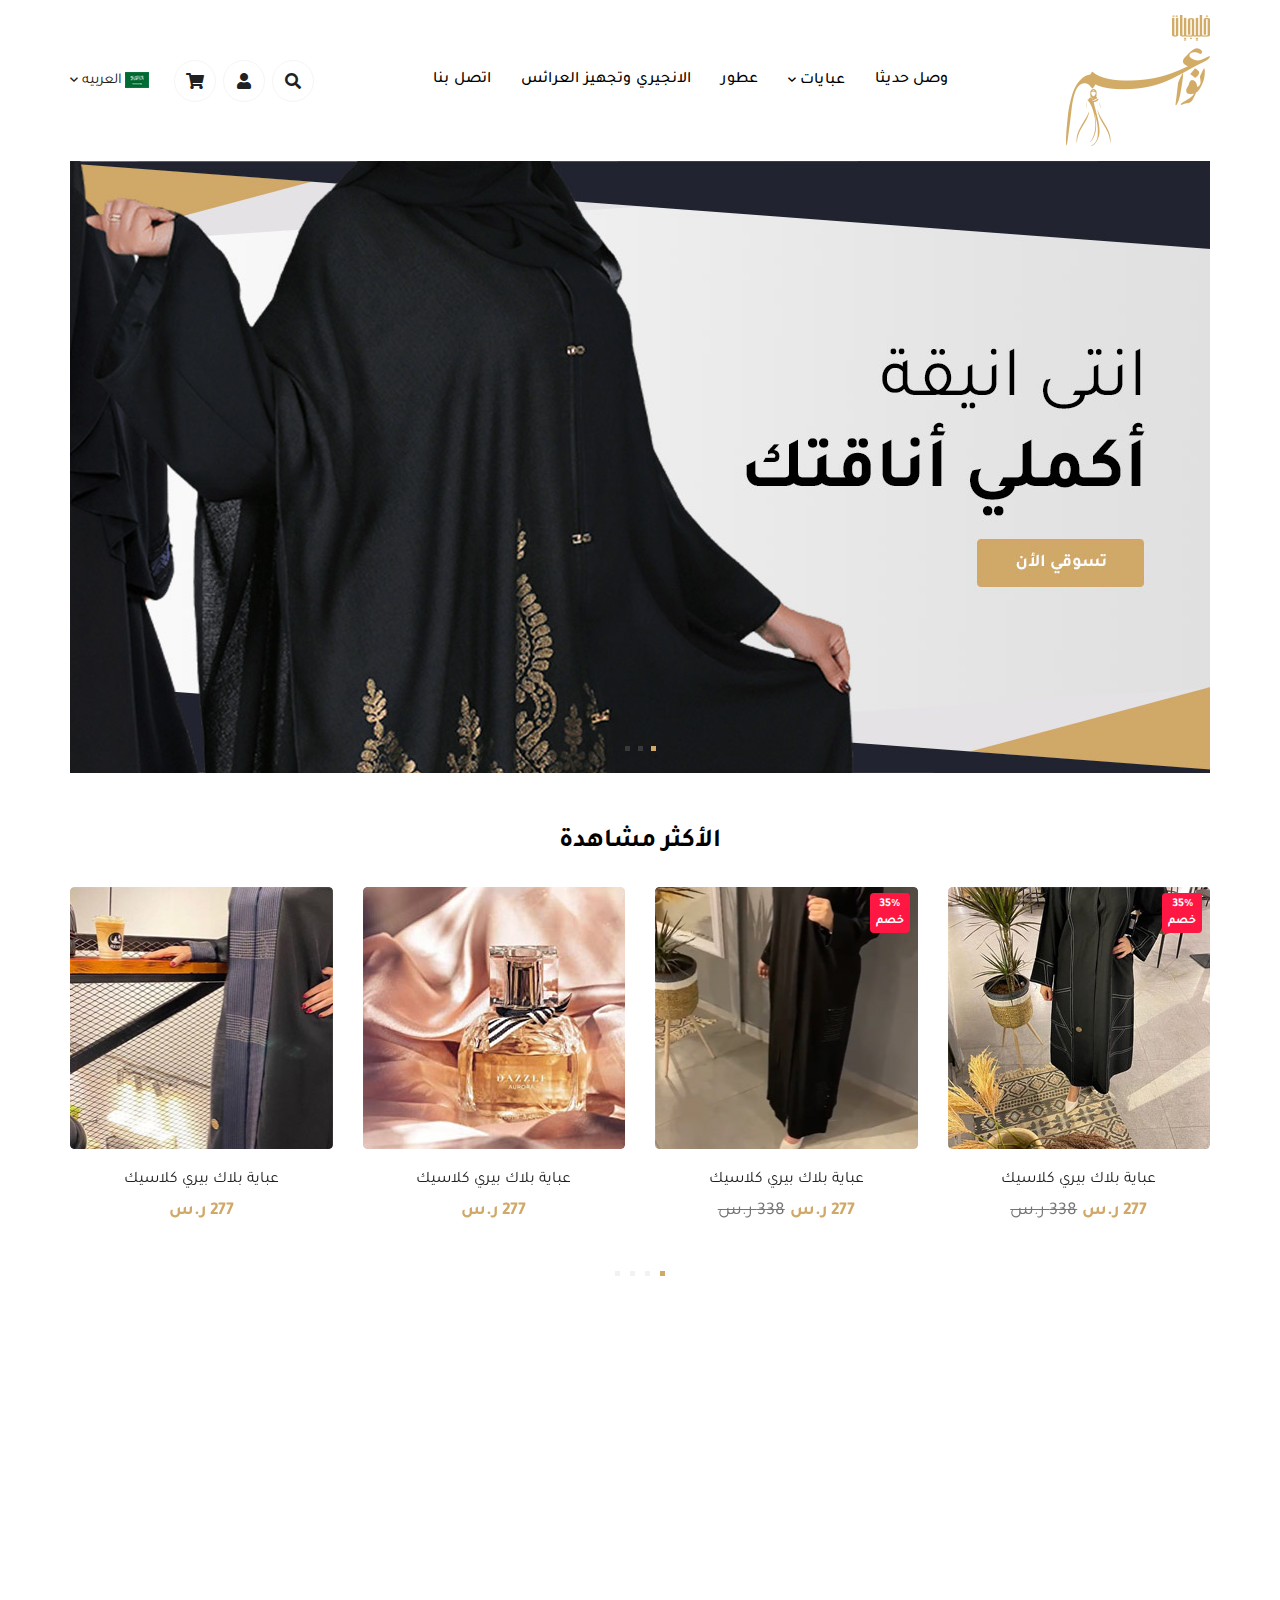
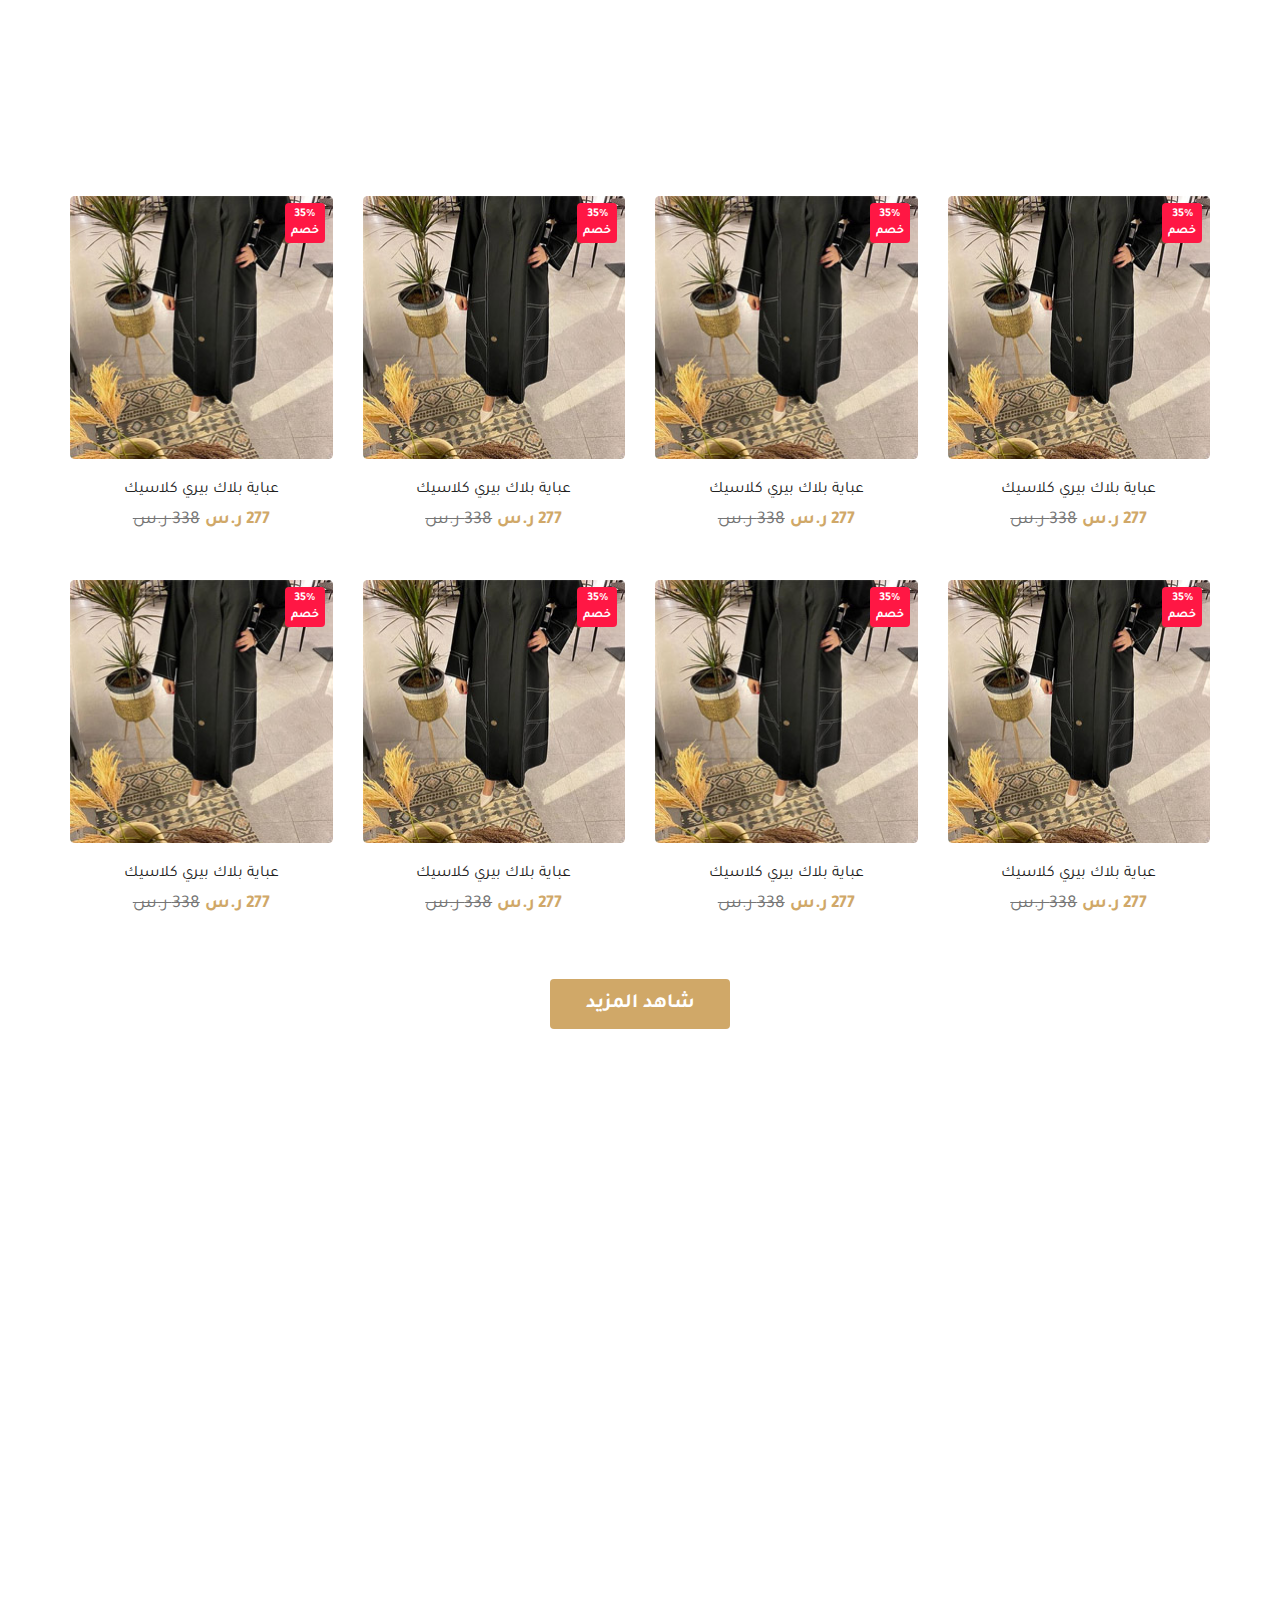
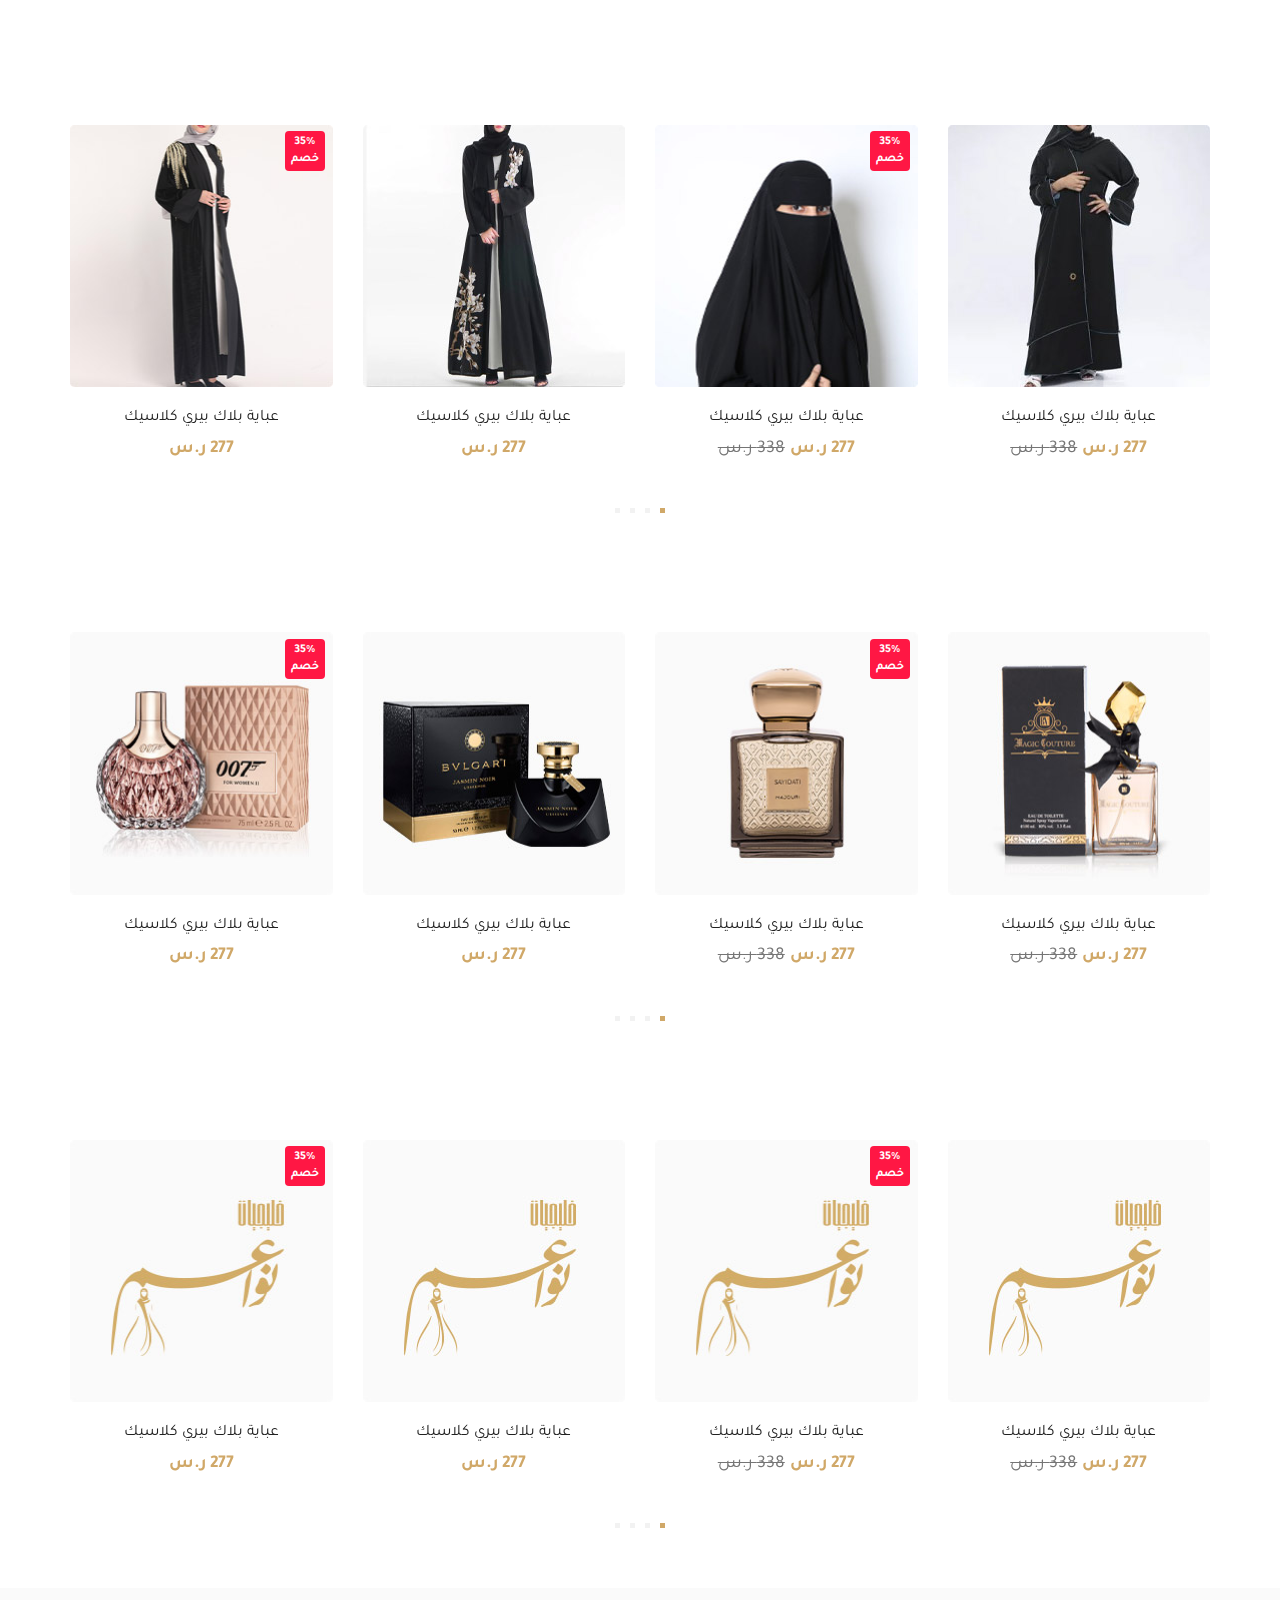
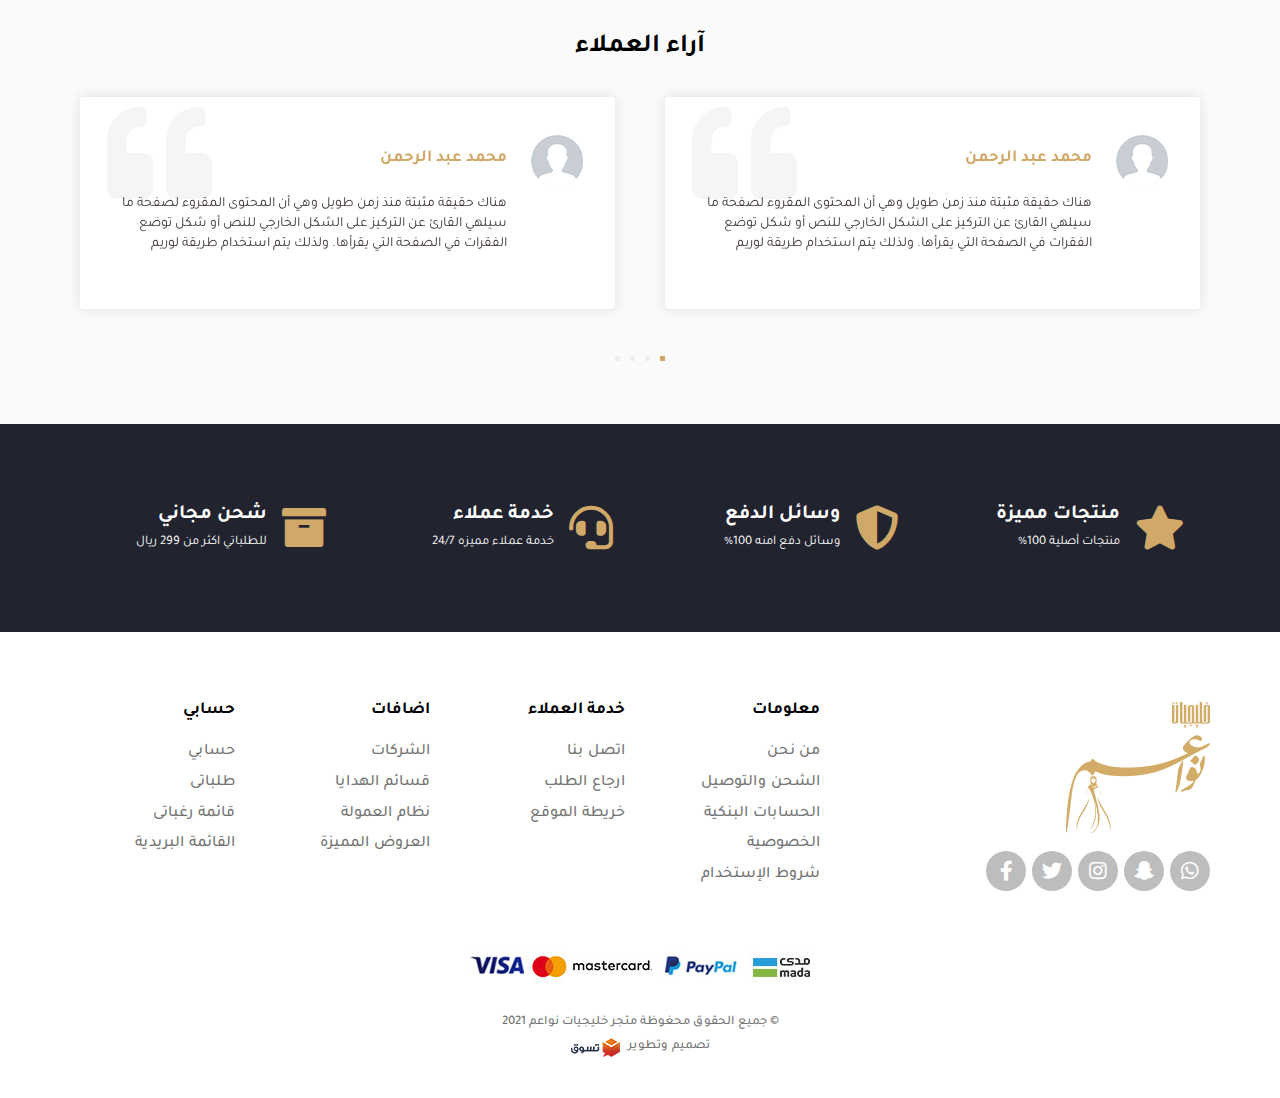
==== index-ar.html @ d7686d8f "first commit" ====
<!doctype html>
<html lang="ar" dir="rtl">

<head>
    <meta charset="utf-8">
    <meta http-equiv="X-UA-Compatible" content="IE=edge">
    <meta name="viewport" content="width=device-width, initial-scale=1">
    <title>nwa3em</title>
    <link rel="icon" href="images/fav.png" type="image/png">
    <link rel="stylesheet" href="css/all.min.css" />
    <link rel="stylesheet" href="css/bootstrap.min.css" />
    <link rel="stylesheet" href="css/bootstrap-rtl.min.css">
    <link rel="stylesheet" href="css/fonts.css">
    <link rel="stylesheet" href="css/animate.css">
    <link rel="stylesheet" href="css/Linearicons.css">
    <link rel="stylesheet" href="css/swiper.min.css">
    <link rel="stylesheet" href="css/style.css">

</head>

<body>
    <!-- header section -->
    <header>
        <div class="top-header">
            <div class="container">
                <div class="nav-header">
                    <figure class="img-logo">
                        <a href="#"><img src="images/logo.png" class="img-responsive"></a>
                    </figure>
                    <div class="navgition">
                        <div class="nav-head">
                            <figure class="img-logo">
                                <a href="#"><img src="images/logo.png" class="img-responsive"></a>
                            </figure>
                            <a class="fixall close-btn">
                                <i class="fas fa-times"></i>
                            </a>
                        </div>
                        <ul class="big-menu list-unstyled">
                            <li class="cat-li">
                                <a class="cat-anchor fixall" href="#">
                                    وصل حديثا 
                                </a>
                            </li>
                            <li class="cat-li mega-menu-custom">
                                <div class="btn-div">
                                    <span class="menu-name cat-anchor add-chevron">
                                        عبايات
                                    </span>
                                </div>
                                <!-- slidedown-menu -->
                                <div class="cats-dispaly">
                                    <ul class="cats-div list-unstyled">
                                        <li class="cat-li has-level-2">
                                            <a href="#" class="cat-anchor fixall">
                                                <figure class="mega-image">
                                                    <img src="images/mega-menu/01.jpg" class="img-responsive">
                                                </figure>
                                                <span class="cat-span">عبايات ناعمة</span>
                                            </a>
                                        </li>
                                        <li class="cat-li has-level-2">
                                            <a href="#" class="cat-anchor fixall">
                                                <figure class="mega-image">
                                                    <img src="images/mega-menu/02.jpg" class="img-responsive">
                                                </figure>
                                                <span class="cat-span">عبايات ملونة</span>
                                            </a>
                                        </li>
                                        <li class="cat-li has-level-2">
                                            <a href="#" class="cat-anchor fixall">
                                                <figure class="mega-image">
                                                    <img src="images/mega-menu/03.jpg" class="img-responsive">
                                                </figure>
                                                <span class="cat-span">عبايات سادة</span>
                                            </a>
                                        </li>
                                        <li class="cat-li has-level-2">
                                            <a href="#" class="cat-anchor fixall">
                                                <figure class="mega-image">
                                                    <img src="images/mega-menu/04.jpg" class="img-responsive">
                                                </figure>
                                                <span class="cat-span">عبايات السفر</span>
                                            </a>
                                        </li>
                                        <li class="cat-li has-level-2">
                                            <a href="#" class="cat-anchor fixall">
                                                <figure class="mega-image">
                                                    <img src="images/mega-menu/05.jpg" class="img-responsive">
                                                </figure>
                                                <span class="cat-span">عبايات الراس</span>
                                            </a>
                                        </li>
                                        <li class="cat-li has-level-2">
                                            <a href="#" class="cat-anchor fixall">
                                                <figure class="mega-image">
                                                    <img src="images/mega-menu/06.jpg" class="img-responsive">
                                                </figure>
                                                <span class="cat-span">عبايات أطفال</span>
                                            </a>
                                        </li>
                                        <li class="cat-li has-level-2">
                                            <a href="#" class="cat-anchor fixall">
                                                <figure class="mega-image">
                                                    <img src="images/mega-menu/07.jpg" class="img-responsive">
                                                </figure>
                                                <span class="cat-span">عبايات السهرات</span>
                                            </a>
                                        </li>
                                        <li class="cat-li has-level-2">
                                            <a href="#" class="cat-anchor fixall">
                                                <figure class="mega-image">
                                                    <img src="images/mega-menu/08.jpg" class="img-responsive">
                                                </figure>
                                                <span class="cat-span">الطرح والنقابات</span>
                                            </a>
                                        </li>
                                    </ul>
                                </div>
                                <!-- slidedown-menu -->   
                            </li>
                            <li class="cat-li">
                                <a class="cat-anchor fixall" href="#">
                                    عطور
                                </a>
                            </li>
                            <li class="cat-li">
                                <a class="cat-anchor fixall" href="#">
                                    الانجيري وتجهيز العرائس
                                </a>
                            </li>
                            <li class="cat-li hide-margin">
                                <a class="cat-anchor fixall" href="#">
                                    اتصل بنا
                                </a>
                            </li>
                            <li class="cat-li hide-big">
                                <div class="dropdown cat-anchor">
                                    <div class="add-to">
                                        <span class="fas fa-user"></span>
                                        <span class="hide-txt chevron-down">حسابى</span>
                                        <div class="dropdown-content">
                                            <a class="cat-drop" href="#">تسجيل دخول</a>
                                            <a class="cat-drop" href="#">حساب جديد</a>
                                        </div>
                                    </div>    
                                </div>
                            </li>
                            <li class="cat-li hide-big">
                                <div class="lang-section">
                                    <img src="images/lang.png" alt="lang-img">
                                    <div class="dropdown">
                                        <span class="lang-word chevron-down">العربيه</span>
                                        <div class="dropdown-content">
                                            <a class="cat-drop" href="index-ar.html">العربيه</a>
                                            <a class="cat-drop" href="index.html">English</a>
                                        </div>
                                    </div>
                                </div>
                            </li>  
                        </ul>
                    </div>
                    <div class="header-icons">
                        <button class="search-button add-to" data-toggle="modal" data-target="#exampleModal">
                            <i class="fas fa-search"></i>
                        </button>
                        <div class="dropdown cat-anchor">
                            <div class="add-to">
                                <span class="fas fa-user"></span>
                                <span class="hide-txt chevron-down">حسابى</span>
                                <div class="dropdown-content">
                                    <a class="cat-drop" href="#">تسجيل دخول</a>
                                    <a class="cat-drop" href="#">حساب جديد</a>
                                </div>
                            </div>    
                        </div>  
                        <a role="button" type="button" title="" class="add-to">
                            <i class="fas fa-shopping-cart"></i>
                        </a>
                        <div class="show-icons">
                            <a class="menu-bars fixall" id="menu-id" href="#!">
                                <i class="fas fa-bars"></i>
                            </a>
                        </div>
                        <div class="lang-section">
                            <img src="images/lang.png" alt="lang-img">
                            <div class="dropdown">
                                <span class="lang-word chevron-down">العربيه</span>
                                <div class="dropdown-content">
                                    <a class="cat-drop" href="index-ar.html">العربيه</a>
                                    <a class="cat-drop" href="index.html">English</a>
                                </div>
                            </div>
                        </div>
                    </div>
                </div>
            </div>
        </div>
    </header>
    <!-- header section     -->
    <!-- main slider -->
    <div class="main-slider">
        <div class="container">
            <div class="swiper-container">
                <div class="swiper-wrapper">
                    <div class="swiper-slide">
                        <div class="main">
                            <a href="#!" class="pro-img">
                                <img src="images/main-slider/01.jpg" class="img-responsive">
                            </a>
                        </div>
                    </div>
                    <div class="swiper-slide">
                        <div class="main">
                            <a href="#!" class="pro-img">
                                <img src="images/main-slider/01.jpg" class="img-responsive">
                            </a>
                        </div>
                    </div>
                    <div class="swiper-slide">
                        <div class="main">
                            <a href="#!" class="pro-img">
                                <img src="images/main-slider/01.jpg" class="img-responsive">
                            </a>
                        </div>
                    </div>
                </div>
                <div class="swiper-pagination"></div>
            </div>
            <div class="swiper-btn-prev swiper-btn"><i class="fas fa-chevron-right"></i></div>
            <div class="swiper-btn-next swiper-btn"><i class="fas fa-chevron-left"></i></div>
        </div>
    </div>
    <!-- main slider -->
    <!-- product slider -->
    <div class="product-section prdouct-one">
        <div class="container">
            <div class="product-title wow fadeInDown" wow-data-delay="5s">
                <h3 class="product-head">الأكثر مشاهدة</h3>
            </div>
            <div class="product-slider">
                <div class="swiper-container">
                    <div class="swiper-wrapper">
                        <div class="swiper-slide">
                            <div class="product">
                                <a href="#!" class="product-img">
                                    <img src="images/most view/01.jpg" class="img-responsive">
                                    <span class="product-hint">
                                        35% خصم
                                    </span>
                                </a>
                                <div class="product-content">
                                    <a class="product-name" href="#!">
                                        عباية بلاك بيري كلاسيك
                                    </a>
                                    <div class="product-price-box">
                                        <div class="price-box">
                                            <span class="first-price">277 ر.س</span>
                                            <span class="last-price">338 ر.س</span>
                                        </div>
                                    </div>
                                </div> 
                            </div>   
                        </div>
                        <div class="swiper-slide">
                            <div class="product">
                                <a href="#!" class="product-img">
                                    <img src="images/most view/02.jpg" class="img-responsive">
                                    <span class="product-hint">
                                        35% خصم
                                    </span>
                                </a>
                                <div class="product-content">
                                    <a class="product-name" href="#!">
                                        عباية بلاك بيري كلاسيك
                                    </a>
                                    <div class="product-price-box">
                                        <div class="price-box">
                                            <span class="first-price">277 ر.س</span>
                                            <span class="last-price">338 ر.س</span>
                                        </div>
                                    </div>
                                </div> 
    
                            </div>   
                        </div>
                        <div class="swiper-slide">
                            <div class="product">
                                <a href="#!" class="product-img">
                                    <img src="images/most view/03.jpg" class="img-responsive">
                                </a>
                                <div class="product-content">
                                    <a class="product-name" href="#!">
                                        عباية بلاك بيري كلاسيك
                                    </a>
                                    <div class="product-price-box">
                                        <div class="price-box">
                                            <span class="first-price">277 ر.س</span>
                                        </div>
                                    </div>
                                </div> 
    
                            </div>   
                        </div>
                        <div class="swiper-slide">
                            <div class="product">
                                <a href="#!" class="product-img">
                                    <img src="images/most view/04.jpg" class="img-responsive">
                                </a>
                                <div class="product-content">
                                    <a class="product-name" href="#!">
                                        عباية بلاك بيري كلاسيك
                                    </a>
                                    <div class="product-price-box">
                                        <div class="price-box">
                                            <span class="first-price">277 ر.س</span>
                                        </div>
                                    </div>
                                </div> 
    
                            </div>   
                        </div>
                    </div>
                </div>
                <div class="swiper-pagination"></div>
                  
                <div class="swiper-btn-prev swiper-btn"><i class="fas fa-chevron-right"></i></div>
                <div class="swiper-btn-next swiper-btn"><i class="fas fa-chevron-left"></i></div>
            </div>
        </div>
    </div> 
    <!-- product slider -->    
    <!-- big-image section -->
    <section class="big-image-section">
        <div class="container">
            <div class="big-image-cont wow fadeInDown" wow-data-delay="5s">
                <a href="#"><img src="images/banner/01.jpg" alt="banner-image" class="img-responsive"></a> 
            </div>
        </div>
    </section>
    <!-- big-image section --> 
    <!-- product-grid-section    -->
    <div class="product-grid">
        <div class="container">
            <div class="product-title wow fadeInDown" wow-data-delay="5s">
                <h3 class="product-head">وصل حديثا</h3>
            </div>
            <div class="product-cont">
                <div class="product">
                    <a href="#!" class="product-img">
                        <img src="images/most view/01.jpg" class="img-responsive">
                        <span class="product-hint">
                            35% خصم
                        </span>
                    </a>
                    <div class="product-content">
                        <a class="product-name" href="#!">
                            عباية بلاك بيري كلاسيك
                        </a>
                        <div class="product-price-box">
                            <div class="price-box">
                                <span class="first-price">277 ر.س</span>
                                <span class="last-price">338 ر.س</span>
                            </div>
                        </div>
                    </div> 
                </div>
                <div class="product">
                    <a href="#!" class="product-img">
                        <img src="images/most view/01.jpg" class="img-responsive">
                        <span class="product-hint">
                            35% خصم
                        </span>
                    </a>
                    <div class="product-content">
                        <a class="product-name" href="#!">
                            عباية بلاك بيري كلاسيك
                        </a>
                        <div class="product-price-box">
                            <div class="price-box">
                                <span class="first-price">277 ر.س</span>
                                <span class="last-price">338 ر.س</span>
                            </div>
                        </div>
                    </div> 
                </div>
                <div class="product">
                    <a href="#!" class="product-img">
                        <img src="images/most view/01.jpg" class="img-responsive">
                        <span class="product-hint">
                            35% خصم
                        </span>
                    </a>
                    <div class="product-content">
                        <a class="product-name" href="#!">
                            عباية بلاك بيري كلاسيك
                        </a>
                        <div class="product-price-box">
                            <div class="price-box">
                                <span class="first-price">277 ر.س</span>
                                <span class="last-price">338 ر.س</span>
                            </div>
                        </div>
                    </div> 
                </div>
                <div class="product">
                    <a href="#!" class="product-img">
                        <img src="images/most view/01.jpg" class="img-responsive">
                        <span class="product-hint">
                            35% خصم
                        </span>
                    </a>
                    <div class="product-content">
                        <a class="product-name" href="#!">
                            عباية بلاك بيري كلاسيك
                        </a>
                        <div class="product-price-box">
                            <div class="price-box">
                                <span class="first-price">277 ر.س</span>
                                <span class="last-price">338 ر.س</span>
                            </div>
                        </div>
                    </div> 
                </div>
                <div class="product">
                    <a href="#!" class="product-img">
                        <img src="images/most view/01.jpg" class="img-responsive">
                        <span class="product-hint">
                            35% خصم
                        </span>
                    </a>
                    <div class="product-content">
                        <a class="product-name" href="#!">
                            عباية بلاك بيري كلاسيك
                        </a>
                        <div class="product-price-box">
                            <div class="price-box">
                                <span class="first-price">277 ر.س</span>
                                <span class="last-price">338 ر.س</span>
                            </div>
                        </div>
                    </div> 
                </div>
                <div class="product">
                    <a href="#!" class="product-img">
                        <img src="images/most view/01.jpg" class="img-responsive">
                        <span class="product-hint">
                            35% خصم
                        </span>
                    </a>
                    <div class="product-content">
                        <a class="product-name" href="#!">
                            عباية بلاك بيري كلاسيك
                        </a>
                        <div class="product-price-box">
                            <div class="price-box">
                                <span class="first-price">277 ر.س</span>
                                <span class="last-price">338 ر.س</span>
                            </div>
                        </div>
                    </div> 
                </div>
                <div class="product">
                    <a href="#!" class="product-img">
                        <img src="images/most view/01.jpg" class="img-responsive">
                        <span class="product-hint">
                            35% خصم
                        </span>
                    </a>
                    <div class="product-content">
                        <a class="product-name" href="#!">
                            عباية بلاك بيري كلاسيك
                        </a>
                        <div class="product-price-box">
                            <div class="price-box">
                                <span class="first-price">277 ر.س</span>
                                <span class="last-price">338 ر.س</span>
                            </div>
                        </div>
                    </div> 
                </div>
                <div class="product">
                    <a href="#!" class="product-img">
                        <img src="images/most view/01.jpg" class="img-responsive">
                        <span class="product-hint">
                            35% خصم
                        </span>
                    </a>
                    <div class="product-content">
                        <a class="product-name" href="#!">
                            عباية بلاك بيري كلاسيك
                        </a>
                        <div class="product-price-box">
                            <div class="price-box">
                                <span class="first-price">277 ر.س</span>
                                <span class="last-price">338 ر.س</span>
                            </div>
                        </div>
                    </div> 
                </div>
            </div>
            <a href="#" class="product-btn">
                شاهد المزيد
            </a>
        </div>
    </div>
    <!-- product-grid-section    -->
    <!-- banner section -->
    <div class="banner-section">
        <div class="container">
            <div class="banner-image-cont wow bounceInUp" wow-data-delay="5s">
                <a href="#"><img src="images/banner/02.jpg" alt="banner-image" class="img-responsive"></a> 
            </div>
        </div>
    </div>
    <!-- banner section -->
    <!-- product slider -->
    <div class="product-section prdouct-two">
        <div class="container">
            <div class="product-title wow fadeInDown" wow-data-delay="5s">
                <h3 class="product-head">العبايات</h3>
            </div>
            <div class="product-slider">
                <div class="swiper-container">
                    <div class="swiper-wrapper">
                        <div class="swiper-slide">
                            <div class="product">
                                <a href="#!" class="product-img">
                                    <img src="images/abayas/01.jpg" class="img-responsive">
                                </a>
                                <div class="product-content">
                                    <a class="product-name" href="#!">
                                        عباية بلاك بيري كلاسيك
                                    </a>
                                    <div class="product-price-box">
                                        <div class="price-box">
                                            <span class="first-price">277 ر.س</span>
                                            <span class="last-price">338 ر.س</span>
                                        </div>
                                    </div>
                                </div> 
                            </div>   
                        </div>
                        <div class="swiper-slide">
                            <div class="product">
                                <a href="#!" class="product-img">
                                    <img src="images/abayas/02.jpg" class="img-responsive">
                                    <span class="product-hint">
                                        35% خصم
                                    </span>
                                </a>
                                <div class="product-content">
                                    <a class="product-name" href="#!">
                                        عباية بلاك بيري كلاسيك
                                    </a>
                                    <div class="product-price-box">
                                        <div class="price-box">
                                            <span class="first-price">277 ر.س</span>
                                            <span class="last-price">338 ر.س</span>
                                        </div>
                                    </div>
                                </div> 
    
                            </div>   
                        </div>
                        <div class="swiper-slide">
                            <div class="product">
                                <a href="#!" class="product-img">
                                    <img src="images/abayas/03.jpg" class="img-responsive">
                                </a>
                                <div class="product-content">
                                    <a class="product-name" href="#!">
                                        عباية بلاك بيري كلاسيك
                                    </a>
                                    <div class="product-price-box">
                                        <div class="price-box">
                                            <span class="first-price">277 ر.س</span>
                                        </div>
                                    </div>
                                </div> 
    
                            </div>   
                        </div>
                        <div class="swiper-slide">
                            <div class="product">
                                <a href="#!" class="product-img">
                                    <img src="images/abayas/04.jpg" class="img-responsive">
                                    <span class="product-hint">
                                        35% خصم
                                    </span>
                                </a>
                                <div class="product-content">
                                    <a class="product-name" href="#!">
                                        عباية بلاك بيري كلاسيك
                                    </a>
                                    <div class="product-price-box">
                                        <div class="price-box">
                                            <span class="first-price">277 ر.س</span>
                                        </div>
                                    </div>
                                </div> 
    
                            </div>   
                        </div>
                    </div>
                </div>
                <div class="swiper-pagination"></div>
                  
                <div class="swiper-btn-prev swiper-btn"><i class="fas fa-chevron-right"></i></div>
                <div class="swiper-btn-next swiper-btn"><i class="fas fa-chevron-left"></i></div>
            </div>
        </div>
    </div> 
    <!-- product slider -->
    <!-- product slider -->
    <div class="product-section prdouct-three">
        <div class="container">
            <div class="product-title wow fadeInDown" wow-data-delay="5s">
                <h3 class="product-head">العطور</h3>
            </div>
            <div class="product-slider">
                <div class="swiper-container">
                    <div class="swiper-wrapper">
                        <div class="swiper-slide">
                            <div class="product">
                                <a href="#!" class="product-img">
                                    <img src="images/perfume/01.jpg" class="img-responsive">
                                </a>
                                <div class="product-content">
                                    <a class="product-name" href="#!">
                                        عباية بلاك بيري كلاسيك
                                    </a>
                                    <div class="product-price-box">
                                        <div class="price-box">
                                            <span class="first-price">277 ر.س</span>
                                            <span class="last-price">338 ر.س</span>
                                        </div>
                                    </div>
                                </div> 
                            </div>   
                        </div>
                        <div class="swiper-slide">
                            <div class="product">
                                <a href="#!" class="product-img">
                                    <img src="images/perfume/02.jpg" class="img-responsive">
                                    <span class="product-hint">
                                        35% خصم
                                    </span>
                                </a>
                                <div class="product-content">
                                    <a class="product-name" href="#!">
                                        عباية بلاك بيري كلاسيك
                                    </a>
                                    <div class="product-price-box">
                                        <div class="price-box">
                                            <span class="first-price">277 ر.س</span>
                                            <span class="last-price">338 ر.س</span>
                                        </div>
                                    </div>
                                </div> 
    
                            </div>   
                        </div>
                        <div class="swiper-slide">
                            <div class="product">
                                <a href="#!" class="product-img">
                                    <img src="images/perfume/03.jpg" class="img-responsive">
                                </a>
                                <div class="product-content">
                                    <a class="product-name" href="#!">
                                        عباية بلاك بيري كلاسيك
                                    </a>
                                    <div class="product-price-box">
                                        <div class="price-box">
                                            <span class="first-price">277 ر.س</span>
                                        </div>
                                    </div>
                                </div> 
    
                            </div>   
                        </div>
                        <div class="swiper-slide">
                            <div class="product">
                                <a href="#!" class="product-img">
                                    <img src="images/perfume/04.jpg" class="img-responsive">
                                    <span class="product-hint">
                                        35% خصم
                                    </span>
                                </a>
                                <div class="product-content">
                                    <a class="product-name" href="#!">
                                        عباية بلاك بيري كلاسيك
                                    </a>
                                    <div class="product-price-box">
                                        <div class="price-box">
                                            <span class="first-price">277 ر.س</span>
                                        </div>
                                    </div>
                                </div> 
    
                            </div>   
                        </div>
                    </div>
                </div>
                <div class="swiper-pagination"></div>
                  
                <div class="swiper-btn-prev swiper-btn"><i class="fas fa-chevron-right"></i></div>
                <div class="swiper-btn-next swiper-btn"><i class="fas fa-chevron-left"></i></div>
            </div>
        </div>
    </div> 
    <!-- product slider -->
    <div class="product-section prdouct-four">
        <div class="container">
            <div class="product-title wow fadeInDown" wow-data-delay="5s">
                <h3 class="product-head">اللانجري وتجهيز العرائس</h3>
            </div>
            <div class="product-slider">
                <div class="swiper-container">
                    <div class="swiper-wrapper">
                        <div class="swiper-slide">
                            <div class="product">
                                <a href="#!" class="product-img">
                                    <img src="images/lingerie/01.jpg" class="img-responsive">
                                </a>
                                <div class="product-content">
                                    <a class="product-name" href="#!">
                                        عباية بلاك بيري كلاسيك
                                    </a>
                                    <div class="product-price-box">
                                        <div class="price-box">
                                            <span class="first-price">277 ر.س</span>
                                            <span class="last-price">338 ر.س</span>
                                        </div>
                                    </div>
                                </div> 
                            </div>   
                        </div>
                        <div class="swiper-slide">
                            <div class="product">
                                <a href="#!" class="product-img">
                                    <img src="images/lingerie/01.jpg" class="img-responsive">
                                    <span class="product-hint">
                                        35% خصم
                                    </span>
                                </a>
                                <div class="product-content">
                                    <a class="product-name" href="#!">
                                        عباية بلاك بيري كلاسيك
                                    </a>
                                    <div class="product-price-box">
                                        <div class="price-box">
                                            <span class="first-price">277 ر.س</span>
                                            <span class="last-price">338 ر.س</span>
                                        </div>
                                    </div>
                                </div> 
    
                            </div>   
                        </div>
                        <div class="swiper-slide">
                            <div class="product">
                                <a href="#!" class="product-img">
                                    <img src="images/lingerie/01.jpg" class="img-responsive">
                                </a>
                                <div class="product-content">
                                    <a class="product-name" href="#!">
                                        عباية بلاك بيري كلاسيك
                                    </a>
                                    <div class="product-price-box">
                                        <div class="price-box">
                                            <span class="first-price">277 ر.س</span>
                                        </div>
                                    </div>
                                </div> 
    
                            </div>   
                        </div>
                        <div class="swiper-slide">
                            <div class="product">
                                <a href="#!" class="product-img">
                                    <img src="images/lingerie/01.jpg" class="img-responsive">
                                    <span class="product-hint">
                                        35% خصم
                                    </span>
                                </a>
                                <div class="product-content">
                                    <a class="product-name" href="#!">
                                        عباية بلاك بيري كلاسيك
                                    </a>
                                    <div class="product-price-box">
                                        <div class="price-box">
                                            <span class="first-price">277 ر.س</span>
                                        </div>
                                    </div>
                                </div> 
    
                            </div>   
                        </div>
                    </div>
                </div>
                <div class="swiper-pagination"></div>
                  
                <div class="swiper-btn-prev swiper-btn"><i class="fas fa-chevron-right"></i></div>
                <div class="swiper-btn-next swiper-btn"><span class="lnr lnr-chevron-left"></span></div>
            </div>
        </div>
    </div> 
    <!-- product slider -->
    <!-- reviews section -->
    <div class="reviews-section">
        <div class="container">
            <h2 class="reviews-head">آراء العملاء</h2>
            <div class="reviews-slider">
                <div class="swiper-container">
                    <div class="swiper-wrapper">
                        <div class="swiper-slide">
                             <div class="reviews-cont">
                                <figure class="reviews-img">
                                    <a href="#"><img src="images/user-img.png"></a>
                                </figure>
                                <div class="reviews-box">
                                    <h2 class="reviews-title">محمد عبد الرحمن</h2>
                                    <p class="reviews-pargh">
                                        هناك حقيقة مثبتة منذ زمن طويل وهي أن المحتوى المقروء لصفحة ما سيلهي القارئ عن التركيز على الشكل الخارجي للنص أو شكل توضع الفقرات في الصفحة التي يقرأها. ولذلك يتم استخدام طريقة لوريم
                                    </p>
                                </div>
                             </div> 
                        </div>
                        <div class="swiper-slide">
                            <div class="reviews-cont">
                               <figure class="reviews-img">
                                   <a href="#"><img src="images/user-img.png"></a>
                               </figure>
                               <div class="reviews-box">
                                   <h2 class="reviews-title">محمد عبد الرحمن</h2>
                                   <p class="reviews-pargh">
                                    هناك حقيقة مثبتة منذ زمن طويل وهي أن المحتوى المقروء لصفحة ما سيلهي القارئ عن التركيز على الشكل الخارجي للنص أو شكل توضع الفقرات في الصفحة التي يقرأها. ولذلك يتم استخدام طريقة لوريم
                                   </p>
                               </div>
                            </div> 
                        </div>
                        <div class="swiper-slide">
                            <div class="reviews-cont">
                               <figure class="reviews-img">
                                   <a href="#"><img src="images/user-img.png"></a>
                               </figure>
                               <div class="reviews-box">
                                   <h2 class="reviews-title">محمد عبد الرحمن</h2>
                                   <p class="reviews-pargh">
                                    هناك حقيقة مثبتة منذ زمن طويل وهي أن المحتوى المقروء لصفحة ما سيلهي القارئ عن التركيز على الشكل الخارجي للنص أو شكل توضع الفقرات في الصفحة التي يقرأها. ولذلك يتم استخدام طريقة لوريم
                                   </p>
                               </div>
                            </div> 
                        </div>
                        <div class="swiper-slide">
                            <div class="reviews-cont">
                               <figure class="reviews-img">
                                   <a href="#"><img src="images/user-img.png"></a>
                               </figure>
                               <div class="reviews-box">
                                   <h2 class="reviews-title">محمد عبد الرحمن</h2>
                                   <p class="reviews-pargh">
                                    هناك حقيقة مثبتة منذ زمن طويل وهي أن المحتوى المقروء لصفحة ما سيلهي القارئ عن التركيز على الشكل الخارجي للنص أو شكل توضع الفقرات في الصفحة التي يقرأها. ولذلك يتم استخدام طريقة لوريم
                                   </p>
                               </div>
                            </div> 
                        </div>
                    </div>
                </div>
                <div class="swiper-pagination"></div>
            </div>
        </div>
    </div>
    <!-- reviews section -->
    <!-- feature section -->
    <section class="feature-section">
        <div class="container">
            <div class="features">
                <div class="features-div">
                    <div class="row">
                        <div class="col-md-3 col-xs-12">
                            <a class="features-box" href="#">
                                <span class="fas fa-star features-icon"></span>
                                <div class="features-text">
                                    <h5 class="features-h">منتجات مميزة</h5>
                                    <span class="features-span">منتجات أصلية 100%</span>
                                </div>
                            </a>
                        </div>
                        <div class="col-md-3 col-xs-12">
                            <a class="features-box" href="#">
                                <span class="fas fa-shield-alt features-icon"></span>
                                <div class="features-text">
                                    <h5 class="features-h">وسائل الدفع</h5>
                                    <span class="features-span">وسائل دفع امنه 100%</span>
                                </div>
                            </a>
                        </div>
                        <div class="col-md-3 col-xs-12">
                            <a class="features-box" href="#">
                                <span class="fas fa-headset features-icon"></span>
                                <div class="features-text">
                                    <h5 class="features-h">خدمة عملاء</h5>
                                    <span class="features-span">خدمة عملاء مميزه 24/7</span>
                                </div>
                            </a>
                        </div>
                        <div class="col-md-3 col-xs-12">
                            <a class="features-box" href="#">
                                <span class="fas fa-archive features-icon"></span>
                                <div class="features-text">
                                    <h5 class="features-h">شحن مجاني</h5>
                                    <span class="features-span">للطلباتي اكثر من 299 ريال</span>
                                </div>
                            </a>
                        </div>
                    </div>
                </div>
            </div>
            <div class="swiper-pagination"></div>
        </div>
    </section>
    <!-- feature section -->
    <!-- footer section -->
    <footer>
        <div class="container">
            <div class="first-footer">
                <div class="row">
                    <div class="col-lg-4 col-xs-12">
                        <figure class="footer-logo">
                            <a href="#"><img src="images/logo.png" class="img-responsive"></a>
                        </figure>
                        <div class="social">
                            <a href="#" class="social-link">
                                <i class="fab fa-facebook-f"></i>
                            </a>
                            <a href="#" class="social-link">
                                <i class="fab fa-twitter"></i>
                            </a>
                            <a href="#" class="social-link">
                                <i class="fab fa-instagram"></i>
                            </a>
                            <a href="#" class="social-link">
                                <i class="fab fa-snapchat-ghost"></i>
                            </a>
                            <a href="#" class="social-link">
                                <i class="fab fa-whatsapp"></i>
                            </a>
                        </div>
                    </div>
                    <div class="col-lg-8 col-xs-12">
                        <div class="footer-list">
                            <div class="row">
                                <div class="col-sm-3 col-xs-12">
                                    <div class="nav-foot-cont">
                                        <h2 class="nav-foot-header foot-header">معلومات</h2>
                                        <ul class="nav-foot list-unstyled">
                                            <li class="nav-foot-li">
                                                <a href="#" class="nav-foot-link">من نحن</a>
                                            </li>
                                            <li class="nav-foot-li">
                                                <a href="#" class="nav-foot-link">الشحن والتوصيل</a>
                                            </li>
                                            <li class="nav-foot-li">
                                                <a href="#" class="nav-foot-link">الحسابات البنكية</a>
                                            </li>
                                            <li class="nav-foot-li">
                                                <a href="#" class="nav-foot-link">الخصوصية</a>
                                            </li>
                                            <li class="nav-foot-li">
                                                <a href="#" class="nav-foot-link">شروط الإستخدام</a>
                                            </li>
                                        </ul>
                                    </div>
                                </div>
                                <div class="col-sm-3 col-xs-12">
                                    <div class="nav-foot-cont">
                                        <h2 class="nav-foot-header foot-header">خدمة العملاء</h2>
                                        <ul class="nav-foot list-unstyled">
                                            <li class="nav-foot-li">
                                                <a href="#" class="nav-foot-link">اتصل بنا</a>
                                            </li>
                                            <li class="nav-foot-li">
                                                <a href="#" class="nav-foot-link">ارجاع الطلب</a>
                                            </li>
                                            <li class="nav-foot-li">
                                                <a href="#" class="nav-foot-link">خريطة الموقع</a>
                                            </li>
                                        </ul>
                                    </div>
                                </div>
                                <div class="col-sm-3 col-xs-12">
                                    <div class="nav-foot-cont">
                                        <h2 class="nav-foot-header foot-header">اضافات</h2>
                                        <ul class="nav-foot list-unstyled">
                                            <li class="nav-foot-li">
                                                <a href="#" class="nav-foot-link">الشركات</a>
                                            </li>
                                            <li class="nav-foot-li">
                                                <a href="#" class="nav-foot-link">قسائم الهدايا</a>
                                            </li>
                                            <li class="nav-foot-li">
                                                <a href="#" class="nav-foot-link">نظام العمولة</a>
                                            </li>
                                            <li class="nav-foot-li">
                                                <a href="#" class="nav-foot-link">العروض المميزة</a>
                                            </li>
                                        </ul>
                                    </div>
                                </div>
                                <div class="col-sm-3 col-xs-12">
                                    <div class="nav-foot-cont">
                                        <h2 class="nav-foot-header foot-header">حسابي</h2>
                                        <ul class="nav-foot list-unstyled">
                                            <li class="nav-foot-li">
                                                <a href="#" class="nav-foot-link">حسابي</a>
                                            </li>
                                            <li class="nav-foot-li">
                                                <a href="#" class="nav-foot-link">طلباتى</a>
                                            </li>
                                            <li class="nav-foot-li">
                                                <a href="#" class="nav-foot-link">قائمة رغباتى</a>
                                            </li>
                                            <li class="nav-foot-li">
                                                <a href="#" class="nav-foot-link">القائمة البريدية</a>
                                            </li>
                                        </ul>
                                    </div>
                                </div>
                            </div>
                        </div>
                    </div>
                </div>
            </div>
            <div class="pay-footer">
                <figure class="pay-figure">
                    <a href="#">
                        <img src="images/pay-img.jpg" class="img-responsive pay-img">
                    </a>
                </figure>
                <div class="copy-right">© جميع الحقوق محغوظة متجر خليجيات نواعم 2021
                    <span class="design-text">
                        تصميم وتطوير
                        <a href="#"><img src="images/tasawk.png" alt="taswak" class="taswak-img"></a>
                    </span>
                </div>      
            </div>  
        </div>
    </footer>            
    <!-- footer section -->

    <!-- start modal -->
    <div class="modal fade" id="exampleModal" aria-labelledby="exampleModalLabel" aria-hidden="true">
        <div class="modal-dialog">
            <div class="modal-content">
                <div class="modal-header">
                    <button type="button" class="close" data-dismiss="modal" aria-label="Close"><span aria-hidden="true">&times;</span></button>
                </div>
                <div class="modal-body">
                    <div class="input-search">
                        <input type="text" placeholder="search">
                        <button type="submit" class="search-submit">
                            <i class="fas fa-search ico_"></i>
                        </button>
                    </div>
                </div>
            </div>
        </div>
    </div>
    <!-- end modal -->
    <!-- overlay -->
    <div class="overlay-box"></div>
    <!-- overlay -->
    <script src="js/jquery-2.1.1.min.js"></script>
    <script src="js/bootstrap.min.js"></script>
    <script src="js/swiper.min.js"></script>
    <script src="js/wow.min.js"></script>
    <script src="js/script.js"></script>         
</body>


</html>
---- css/fonts.css ----
@font-face {
    font-family: "TajawalExtraLight";
    src: url("../webfonts/Tajawal/Tajawal-ExtraLight.woff2") format("woff2"), url("../webfonts/Tajawal/Tajawal-ExtraLight.woff") format("woff"), url("../webfonts/Tajawal/Tajawal-ExtraLight.ttf") format("truetype");
    font-weight: 200;
    font-style: normal;
}

@font-face {
    font-family: "TajawalLight";
    src: url("../webfonts/Tajawal/Tajawal-Light.woff2") format("woff2"), url("../webfonts/Tajawal/Tajawal-Light.woff") format("woff"), url("../webfonts/Tajawal/Tajawal-Light.ttf") format("truetype");
    font-weight: 300;
    font-style: normal;
}

@font-face {
    font-family: "TajawalRegular";
    src: url("../webfonts/Tajawal/Tajawal-Regular.woff2") format("woff2"), url("../webfonts/Tajawal/Tajawal-Regular.woff") format("woff"), url("../webfonts/Tajawal/Tajawal-Regular.ttf") format("truetype");
    font-weight: 400;
    font-style: normal;
}

@font-face {
    font-family: "TajawalMedium";
    src: url("../webfonts/Tajawal/Tajawal-Medium.woff2") format("woff2"), url("../webfonts/Tajawal/Tajawal-Medium.woff") format("woff"), url("../webfonts/Tajawal/Tajawal-Medium.ttf") format("truetype");
    font-weight: 500;
    font-style: normal;
}

@font-face {
    font-family: "TajawalBold";
    src: url("../webfonts/Tajawal/Tajawal-Bold.woff2") format("woff2"), url("../webfonts/Tajawal/Tajawal-Bold.woff") format("woff"), url("../webfonts/Tajawal/Tajawal-Bold.ttf") format("truetype");
    font-weight: 700;
    font-style: normal;
}

@font-face {
    font-family: "TajawalExtraBold";
    src: url("../webfonts/Tajawal/Tajawal-ExtraBold.woff2") format("woff2"), url("../webfonts/Tajawal/Tajawal-ExtraBold.woff") format("woff"), url("../webfonts/Tajawal/Tajawal-ExtraBold.ttf") format("truetype");
    font-weight: 800;
    font-style: normal;
}

@font-face {
    font-family: "TajawalBlack";
    src: url("../webfonts/Tajawal/Tajawal-Black.woff2") format("woff2"), url("../webfonts/Tajawal/Tajawal-Black.woff") format("woff"), url("../webfonts/Tajawal/Tajawal-Black.ttf") format("truetype");
    font-weight: 900;
    font-style: normal;
}
---- css/Linearicons.css ----
@font-face {
	font-family: 'Linearicons-Free';
	 src: url('../webfonts/Linearicons/Linearicons-Free.eot?w118d');
     src: url('../webfonts/Linearicons/Linearicons-Free.eot?#iefixw118d') format('embedded-opentype'),
          url('../webfonts/Linearicons/Linearicons-Free.woff2?w118d') format('woff2'),
          url('../webfonts/Linearicons/Linearicons-Free.woff?w118d') format('woff'), url('../webfonts/Linearicons/Linearicons-Free.ttf?w118d')             format('truetype'), 
          url('../webfonts/Linearicons/Linearicons-Free.svg?w118d#Linearicons-Free') format('svg');;
	font-weight: normal;
	font-style: normal;
}

.lnr {
	font-family: 'Linearicons-Free';
	speak: none;
	font-style: normal;
	font-weight: normal;
	font-variant: normal;
	text-transform: none;
	line-height: 1;

	/* Better Font Rendering =========== */
	-webkit-font-smoothing: antialiased;
	-moz-osx-font-smoothing: grayscale;
}

.lnr-home:before {
	content: "\e800";
}
.lnr-apartment:before {
	content: "\e801";
}
.lnr-pencil:before {
	content: "\e802";
}
.lnr-magic-wand:before {
	content: "\e803";
}
.lnr-drop:before {
	content: "\e804";
}
.lnr-lighter:before {
	content: "\e805";
}
.lnr-poop:before {
	content: "\e806";
}
.lnr-sun:before {
	content: "\e807";
}
.lnr-moon:before {
	content: "\e808";
}
.lnr-cloud:before {
	content: "\e809";
}
.lnr-cloud-upload:before {
	content: "\e80a";
}
.lnr-cloud-download:before {
	content: "\e80b";
}
.lnr-cloud-sync:before {
	content: "\e80c";
}
.lnr-cloud-check:before {
	content: "\e80d";
}
.lnr-database:before {
	content: "\e80e";
}
.lnr-lock:before {
	content: "\e80f";
}
.lnr-cog:before {
	content: "\e810";
}
.lnr-trash:before {
	content: "\e811";
}
.lnr-dice:before {
	content: "\e812";
}
.lnr-heart:before {
	content: "\e813";
}
.lnr-star:before {
	content: "\e814";
}
.lnr-star-half:before {
	content: "\e815";
}
.lnr-star-empty:before {
	content: "\e816";
}
.lnr-flag:before {
	content: "\e817";
}
.lnr-envelope:before {
	content: "\e818";
}
.lnr-paperclip:before {
	content: "\e819";
}
.lnr-inbox:before {
	content: "\e81a";
}
.lnr-eye:before {
	content: "\e81b";
}
.lnr-printer:before {
	content: "\e81c";
}
.lnr-file-empty:before {
	content: "\e81d";
}
.lnr-file-add:before {
	content: "\e81e";
}
.lnr-enter:before {
	content: "\e81f";
}
.lnr-exit:before {
	content: "\e820";
}
.lnr-graduation-hat:before {
	content: "\e821";
}
.lnr-license:before {
	content: "\e822";
}
.lnr-music-note:before {
	content: "\e823";
}
.lnr-film-play:before {
	content: "\e824";
}
.lnr-camera-video:before {
	content: "\e825";
}
.lnr-camera:before {
	content: "\e826";
}
.lnr-picture:before {
	content: "\e827";
}
.lnr-book:before {
	content: "\e828";
}
.lnr-bookmark:before {
	content: "\e829";
}
.lnr-user:before {
	content: "\e82a";
}
.lnr-users:before {
	content: "\e82b";
}
.lnr-shirt:before {
	content: "\e82c";
}
.lnr-store:before {
	content: "\e82d";
}
.lnr-cart:before {
	content: "\e82e";
}
.lnr-tag:before {
	content: "\e82f";
}
.lnr-phone-handset:before {
	content: "\e830";
}
.lnr-phone:before {
	content: "\e831";
}
.lnr-pushpin:before {
	content: "\e832";
}
.lnr-map-marker:before {
	content: "\e833";
}
.lnr-map:before {
	content: "\e834";
}
.lnr-location:before {
	content: "\e835";
}
.lnr-calendar-full:before {
	content: "\e836";
}
.lnr-keyboard:before {
	content: "\e837";
}
.lnr-spell-check:before {
	content: "\e838";
}
.lnr-screen:before {
	content: "\e839";
}
.lnr-smartphone:before {
	content: "\e83a";
}
.lnr-tablet:before {
	content: "\e83b";
}
.lnr-laptop:before {
	content: "\e83c";
}
.lnr-laptop-phone:before {
	content: "\e83d";
}
.lnr-power-switch:before {
	content: "\e83e";
}
.lnr-bubble:before {
	content: "\e83f";
}
.lnr-heart-pulse:before {
	content: "\e840";
}
.lnr-construction:before {
	content: "\e841";
}
.lnr-pie-chart:before {
	content: "\e842";
}
.lnr-chart-bars:before {
	content: "\e843";
}
.lnr-gift:before {
	content: "\e844";
}
.lnr-diamond:before {
	content: "\e845";
}
.lnr-linearicons:before {
	content: "\e846";
}
.lnr-dinner:before {
	content: "\e847";
}
.lnr-coffee-cup:before {
	content: "\e848";
}
.lnr-leaf:before {
	content: "\e849";
}
.lnr-paw:before {
	content: "\e84a";
}
.lnr-rocket:before {
	content: "\e84b";
}
.lnr-briefcase:before {
	content: "\e84c";
}
.lnr-bus:before {
	content: "\e84d";
}
.lnr-car:before {
	content: "\e84e";
}
.lnr-train:before {
	content: "\e84f";
}
.lnr-bicycle:before {
	content: "\e850";
}
.lnr-wheelchair:before {
	content: "\e851";
}
.lnr-select:before {
	content: "\e852";
}
.lnr-earth:before {
	content: "\e853";
}
.lnr-smile:before {
	content: "\e854";
}
.lnr-sad:before {
	content: "\e855";
}
.lnr-neutral:before {
	content: "\e856";
}
.lnr-mustache:before {
	content: "\e857";
}
.lnr-alarm:before {
	content: "\e858";
}
.lnr-bullhorn:before {
	content: "\e859";
}
.lnr-volume-high:before {
	content: "\e85a";
}
.lnr-volume-medium:before {
	content: "\e85b";
}
.lnr-volume-low:before {
	content: "\e85c";
}
.lnr-volume:before {
	content: "\e85d";
}
.lnr-mic:before {
	content: "\e85e";
}
.lnr-hourglass:before {
	content: "\e85f";
}
.lnr-undo:before {
	content: "\e860";
}
.lnr-redo:before {
	content: "\e861";
}
.lnr-sync:before {
	content: "\e862";
}
.lnr-history:before {
	content: "\e863";
}
.lnr-clock:before {
	content: "\e864";
}
.lnr-download:before {
	content: "\e865";
}
.lnr-upload:before {
	content: "\e866";
}
.lnr-enter-down:before {
	content: "\e867";
}
.lnr-exit-up:before {
	content: "\e868";
}
.lnr-bug:before {
	content: "\e869";
}
.lnr-code:before {
	content: "\e86a";
}
.lnr-link:before {
	content: "\e86b";
}
.lnr-unlink:before {
	content: "\e86c";
}
.lnr-thumbs-up:before {
	content: "\e86d";
}
.lnr-thumbs-down:before {
	content: "\e86e";
}
.lnr-magnifier:before {
	content: "\e86f";
}
.lnr-cross:before {
	content: "\e870";
}
.lnr-menu:before {
	content: "\e871";
}
.lnr-list:before {
	content: "\e872";
}
.lnr-chevron-up:before {
	content: "\e873";
}
.lnr-chevron-down:before {
	content: "\e874";
}
.lnr-chevron-left:before {
	content: "\e875";
}
.lnr-chevron-right:before {
	content: "\e876";
}
.lnr-arrow-up:before {
	content: "\e877";
}
.lnr-arrow-down:before {
	content: "\e878";
}
.lnr-arrow-left:before {
	content: "\e879";
}
.lnr-arrow-right:before {
	content: "\e87a";
}
.lnr-move:before {
	content: "\e87b";
}
.lnr-warning:before {
	content: "\e87c";
}
.lnr-question-circle:before {
	content: "\e87d";
}
.lnr-menu-circle:before {
	content: "\e87e";
}
.lnr-checkmark-circle:before {
	content: "\e87f";
}
.lnr-cross-circle:before {
	content: "\e880";
}
.lnr-plus-circle:before {
	content: "\e881";
}
.lnr-circle-minus:before {
	content: "\e882";
}
.lnr-arrow-up-circle:before {
	content: "\e883";
}
.lnr-arrow-down-circle:before {
	content: "\e884";
}
.lnr-arrow-left-circle:before {
	content: "\e885";
}
.lnr-arrow-right-circle:before {
	content: "\e886";
}
.lnr-chevron-up-circle:before {
	content: "\e887";
}
.lnr-chevron-down-circle:before {
	content: "\e888";
}
.lnr-chevron-left-circle:before {
	content: "\e889";
}
.lnr-chevron-right-circle:before {
	content: "\e88a";
}
.lnr-crop:before {
	content: "\e88b";
}
.lnr-frame-expand:before {
	content: "\e88c";
}
.lnr-frame-contract:before {
	content: "\e88d";
}
.lnr-layers:before {
	content: "\e88e";
}
.lnr-funnel:before {
	content: "\e88f";
}
.lnr-text-format:before {
	content: "\e890";
}
.lnr-text-format-remove:before {
	content: "\e891";
}
.lnr-text-size:before {
	content: "\e892";
}
.lnr-bold:before {
	content: "\e893";
}
.lnr-italic:before {
	content: "\e894";
}
.lnr-underline:before {
	content: "\e895";
}
.lnr-strikethrough:before {
	content: "\e896";
}
.lnr-highlight:before {
	content: "\e897";
}
.lnr-text-align-left:before {
	content: "\e898";
}
.lnr-text-align-center:before {
	content: "\e899";
}
.lnr-text-align-right:before {
	content: "\e89a";
}
.lnr-text-align-justify:before {
	content: "\e89b";
}
.lnr-line-spacing:before {
	content: "\e89c";
}
.lnr-indent-increase:before {
	content: "\e89d";
}
.lnr-indent-decrease:before {
	content: "\e89e";
}
.lnr-pilcrow:before {
	content: "\e89f";
}
.lnr-direction-ltr:before {
	content: "\e8a0";
}
.lnr-direction-rtl:before {
	content: "\e8a1";
}
.lnr-page-break:before {
	content: "\e8a2";
}
.lnr-sort-alpha-asc:before {
	content: "\e8a3";
}
.lnr-sort-amount-asc:before {
	content: "\e8a4";
}
.lnr-hand:before {
	content: "\e8a5";
}
.lnr-pointer-up:before {
	content: "\e8a6";
}
.lnr-pointer-right:before {
	content: "\e8a7";
}
.lnr-pointer-down:before {
	content: "\e8a8";
}
.lnr-pointer-left:before {
	content: "\e8a9";
}
---- css/style.css ----
body {
    font-family: 'TajawalRegular', sans-serif;
    box-sizing: border-box;
    margin: 0;
    padding: 0;
    background-color: #ffffff;
}
.overflow{
    overflow: hidden;
}

/*style scroll bar*/
/* width */
::-webkit-scrollbar {
    width: 6px;
  }
  
  /* Track */
  ::-webkit-scrollbar-track {
    background: #fff; 
  }
   
  /* Handle */
  ::-webkit-scrollbar-thumb {
    background: #d0a868; 
  }
  
  /* Handle on hover */
  ::-webkit-scrollbar-thumb:hover {
    background: #000; 
  }

.fixall{
    text-decoration: none;
    margin: 0;
    padding: 0;
    outline: none;
    border: none;
}
/*                          header section                     */

/*                          dropdown                            */
.dropdown {
    position: relative;
    display: inline-block;
    transition: all 0.3s ease-in-out;
}
  
  /* Dropdown Content (Hidden by Default) */
.dropdown-content {
    /* display: none; */
    visibility: hidden;
    opacity: 0;
    position: absolute;
    background-color: #fff;
    color: #616161;
    text-align: center;
    min-width: 140px;
    box-shadow: 0px 0px 15px 0px rgba(0,0,0,0.1);
    border-radius: 5px;
    z-index: 5;
    left: 50%;
    transform: translateX(-50%);
    padding: 4px 0 4px;
    transition: all 0.3s ease-in-out;
}

.dropdown-content::before {
    content: '';
    display: block;
    width: 0;
    height: 0;
    border-left: 8px solid transparent;
    border-right: 8px solid transparent;
    border-bottom: 8px solid #fff;
    position: absolute;
    top: -8px;
    left: 50%;
    transform: translateX(-50%);
    transition: 0.3s;
    opacity: 1;
}  
  
/* Links inside the dropdown */
.dropdown-content a {
    color: #757575;
    padding: 5px 15px;
    text-decoration: none;
    display: block;
    font-family: "TajawalMedium";
    font-size: 15px;   
    transition: all .3s ease-in-out;
}  
.dropdown-content a:hover{
    color: #d0a868;
} 


  /* Show the dropdown menu on hover */
.dropdown:hover .dropdown-content {
    /* display: block; */
    visibility: visible;
    opacity: 1;    
}
.chevron-down{
    line-height: 38px; /*also height of div */
    cursor: pointer;
    font-size: 15px;
    color: #212121;
    font-family: "TajawalRegular";
    transition: all 0.3s ease-in-out;
}
.chevron-down::after {
    content: "\f078";
    font-family: "Font Awesome 5 Free";
    font-size: 9px;
    margin-inline-start: 4px;
    font-weight: bold;
}
.btn-div .chevron-down::after{
    margin-inline-start: 0;
}
.chevron-down:hover {
    color: #d0a868;
}
/*                          dropdown                            */
/*top header*/

.top-header a{
    text-decoration: none;
}

.nav-header{
    display: flex;
    justify-content: space-between;
    align-items: center;
    padding: 15px 0;
    transition: all 0.3s ease-in-out;
}
.nav-header li .cat-anchor{
    padding: 35px 0;
    color: #000000;
    font-size: 16px;
    font-family: "TajawalMedium";
    text-transform: capitalize;
    transition: all 0.3s ease-in-out;
}

.nav-header li .cat-anchor:hover{
    color: #d0a868;
}
.nav-header .cat-li{
    margin-right: 30px;
}
html[dir=rtl] .nav-header .cat-li{
    margin-right: 0;
    margin-left: 30px;
}
.nav-header .hide-margin{
    margin-right: 0;
}
html[dir=rtl] .nav-header .hide-margin{
    margin-left: 0;
}
.nav-header .cat-li:last-of-type{
    margin-right: 0;
}
html[dir=rtl] .nav-header .cat-li:last-of-type{
    margin-left: 0;
}
.nav-header .big-menu{
    display: flex;
    align-items: center;
    justify-content: space-between;
    margin: 0;
    padding: 0;
}
.nav-header figure{
    margin: 0;
}
.nav-head {
    width: 100%;
    display: none;
    align-items: center;
    justify-content: space-between;
    padding: 0 15px;
}
.hide-big{
    display: none;
}
.hide-txt{
    display: none;
}
.top-header .header-icons{
    display: flex;
    align-items: center;
}
.dropdown .add-to{
    cursor: pointer;
}
.top-header .add-to{
    color: #212121;
    font-size: 16px;
    font-family: "TajawalMedium";
    transition: all 0.3s ease-in-out;
}
.show-icons,
.header-icons .add-to{
    width: 42px;
    height: 42px;
    padding: 0;
    border-radius: 50%;
    background-color: #fff;
    border: 1px solid rgb(245, 245, 245);
    font-size: 16px;
    display: flex;
    text-align: center;
    justify-content: center;
    align-items: center;
    margin-inline-end: 7px;
    color: #212121;
    transition: all .3s ease-in-out;
}
.header-icons a.add-to{
    margin-inline-end: 25px;
}
.show-icons{
    display: none;
    margin-inline-end: 0;
}
.show-icons a{
    color: #212121;
    transition: all .3s ease-in-out;
}
.show-icons:hover a{
    color: #fff;
}
.show-icons:hover,
.header-icons .add-to:hover{
    color: #fff;
    background-color: #d0a868;
}
.header-icons .add-to .dropdown-content{
    top: 50px;
    left: 45%;
}
html[dir=rtl] .add-to .dropdown-content{
    left: 55%;
}
/*top header*/
/*                   swiper section                  */
.main-slider {
    position: relative;
    margin-bottom: 55px;
}
.main {
    position: relative;
}
.main .pro-img {
    display: -webkit-box;
    display: -ms-flexbox;
    display: flex;
    -webkit-box-align: center;
    -ms-flex-align: center;
    align-items: center;
    -webkit-box-pack: center;
    -ms-flex-pack: center;
    justify-content: center;
    overflow: hidden;
    width: 100%;
}
.main .pro-img img{
    width: 100%;
}

.main-slider .swiper-btn {
    position: absolute;
    z-index: 1;
    top: 50%;
    transform: translateY(-50%);
    /* width: 40px;
    height: 40px; 
    background-color: #fff;
    border-radius: 50%;
    box-shadow: 0px 0px 13px 0px rgba(0, 0, 0, 0.09);
    */
    background-color: transparent;
    display: none;
    -webkit-box-align: center;
    -ms-flex-align: center;
    align-items: center;
    -webkit-box-pack: center;
    -ms-flex-pack: center;
    justify-content: center;
    font-size: 16px;
    color: #000;
    -webkit-transition: all 0.3s ease-in-out;
    transition: all 0.3s ease-in-out;
}
  
@media (min-width: 1320px) {
    .main-slider .swiper-btn {
        display: -webkit-box;
        display: -ms-flexbox;
        display: flex;
    }
}
  
.swiper-btn:hover {
    color: #d0a868;
}
  
.swiper-btn.swiper-btn-next {
    left: 57px;
}
  
.swiper-btn.swiper-btn-prev {
    right: 57px;
}
  
.main-slider .swiper-pagination {
    position: absolute;
    width: 100%;
    bottom: 22px;
    /* display: none; */
    display: flex;
    -webkit-box-align: center;
    -ms-flex-align: center;
    align-items: center;
    -webkit-box-pack: center;
    -ms-flex-pack: center;
    justify-content: center;
  }
  
  @media (max-width: 991px) {
    .main-slider .swiper-pagination {
      display: -webkit-box;
      display: -ms-flexbox;
      display: flex;
    }
  }
  
  .swiper-pagination .swiper-pagination-bullet {
    width: 5px;
    height: 5px;
    background-color: #bdbdbd;
    /* opacity: 0.5; */
    margin: 0 5px;
    -webkit-transition: all 0.3s ease-in-out;
    transition: all 0.3s ease-in-out;
    outline: none !important;
    border-radius: unset;
  }
  
  .main-slider .swiper-pagination .swiper-pagination-bullet:hover {
    background-color: #d0a868;
  }
  
  .main-slider .swiper-pagination .swiper-pagination-bullet.swiper-pagination-bullet-active {
    background-color: #d0a868;
    opacity: 1;
  }
/*                          main-slider                             */
/*                            product section                           */
.product-section{
    text-align: center;
    margin-bottom: 60px;
}
.product{
    position: relative;
}
.product-head {
    text-align: center;
    text-transform: capitalize;
    font-family: "TajawalBold";
    font-size: 26px;
    color: #000;
    margin-bottom: 30px;
    margin-top: 0;
}
.product-slider {
    position: relative;
}
.product .product-img {
    display: -webkit-box;
    display: -ms-flexbox;
    display: flex;
    -webkit-box-align: center;
    -ms-flex-align: center;
    align-items: center;
    -webkit-box-pack: center;
    -ms-flex-pack: center;
    justify-content: center;
    overflow: hidden;
    width: 100%;
    border-radius: 4px;
}
.product .product-img img{
    width: 100%;
    -webkit-transition: all 0.3s ease-in-out;
    transition: all 0.3s ease-in-out;
}
    
.product .product-img:hover img {
    -webkit-transform: scale(1.05);
            transform: scale(1.05);
}
html[dir=rtl] .product .product-hint{
    right: 3%;
    left: 0;
}
.product .product-hint{
    font-size: 12px;
    font-family: "TajawalBold";
    color: #fff;
    background-color: #ff1744;
    display: flex;
    justify-content: center;
    align-items: center;
    flex-direction: column-reverse;
    text-align: center;
    width: 40px;
    height: 40px;
    border-radius: 4px;
    position: absolute;
    top: 2%;
    left: 3%;
    transition: all 0.3s ease-in-out;
}
.product .product-content{
    padding: 20px 18px 0;
    
}
.product-content .price-box{
    text-align: center;
    font-family: "TajawalBold";
    font-size: 20px;
    color: #d0a868;
    margin-bottom: 15px;
    width: 100%;
    margin: auto;
    margin-bottom: 15px;
    transition: all 0.3s ease-in-out;
}
.product-content .price-box .first-price{
    font-family: "TajawalBold";
    font-size: 18px;
}
.product-content .price-box .last-price{
    font-family: "TajawalRegular";
    font-size: 18px;
    text-decoration: line-through;
    color: #757575;
}
.product .product-name{
    display: block;
    color: #212121;
    text-decoration: none;
    font-size: 16px;
    font-family: "TajawalRegular";
    margin-bottom: 5px;
    transition: all 0.3s ease-in-out;
    text-overflow: ellipsis;
    white-space: nowrap;
    overflow: hidden;
    text-align: center;
}
.product .product-name:hover{
    color: #d0a868;
}
.product-slider .swiper-btn {
    position: absolute;
    z-index: 1;
    top: 117px;
    -webkit-transform: none;
    transform: none;
    /* width: 40px;
    height: 40px; 
    background-color: rgb(255, 255, 255);
    box-shadow: 0px 0px 13px 0px rgba(0, 0, 0, 0.09);
    border-radius: 50%;
    */
    background-color: transparent;
    display: none;
    -webkit-box-align: center;
    -ms-flex-align: center;
    align-items: center;
    -webkit-box-pack: center;
    -ms-flex-pack: center;
    justify-content: center;
    font-size: 16px;
    color: #212121;
    -webkit-transition: all 0.3s ease-in-out;
    transition: all 0.3s ease-in-out;
}

@media (min-width: 1320px) {
    .product-slider .swiper-btn {
    display: -webkit-box;
    display: -ms-flexbox;
    display: flex;
    }
}

.product-slider .swiper-btn:hover {
    color: #d0a868;
}

.product-slider .swiper-btn.swiper-btn-next {
    left: -77px;
}

.product-slider .swiper-btn.swiper-btn-prev {
    right: -77px;
}

.product-slider .swiper-pagination {
    position: relative;
    width: 100%;
    bottom: auto;
    display: flex;
    -webkit-box-align: center;
    -ms-flex-align: center;
    align-items: center;
    -webkit-box-pack: center;
    -ms-flex-pack: center;
    justify-content: center;
    margin-top: 30px;
}
  
  @media (max-width: 991px) {
    .product-slider .swiper-pagination {
      display: -webkit-box;
      display: -ms-flexbox;
      display: flex;
    }
  }
  
.product-slider .swiper-pagination .swiper-pagination-bullet {
    width: 5px;
    height: 5px;
    background-color: #bdbdbd;
    /* opacity: 0.5; */
    margin: 0 5px;
    -webkit-transition: all 0.3s ease-in-out;
    transition: all 0.3s ease-in-out;
    outline: none !important;
    border-radius: unset;
}
  
.product-slider .swiper-pagination .swiper-pagination-bullet:hover {
    background-color: #d0a868;
}
  
.product-slider .swiper-pagination .swiper-pagination-bullet.swiper-pagination-bullet-active {
    background-color: #d0a868;
    opacity: 1;
}
/*                             product section                          */ 
/*                           big-image section                          */
.big-image-section{
    margin-bottom: 75px;
}
.big-image-cont{
    overflow: hidden;
    display: inline-block;
    position: relative;
}
.big-image-cont:after {
    content: "";
    position: absolute;
    top: -50%;
    left: -60%;
    width: 20%;
    height: 200%;
    opacity: 0;
    transform: rotate(30deg);
    background: rgba(255, 255, 255, 0.13);
    background: linear-gradient(
    to right,
    rgba(255, 255, 255, 0.13) 0%,
    rgba(255, 255, 255, 0.13) 77%,
    rgba(255, 255, 255, 0.5) 92%,
    rgba(255, 255, 255, 0.0) 100%
    );
}
.big-image-cont:hover:after {
    opacity: 1;
    left: 130%;
    transition-property: left, top, opacity;
    transition-duration: 0.7s, 0.7s, 0.15s;
    transition-timing-function: ease;
}
.big-image-cont:active:after {
    opacity: 0;
}
.big-image-cont img{
    width: 100%;
    max-width: 100%;
    -webkit-transition: all .3s ease-in-out;
    transition: all .3s ease-in-out;
}
.big-image-cont img:hover{
    -webkit-transform: scale(1.05);
    transform: scale(1.05);
}
/*                           big-image section                          */
/*                           product-grid-section                       */
.product-grid{
    text-align: center;
    margin-bottom: 80px;
}
.product-cont{
    display: grid;
    grid-template-columns: repeat(4, 1fr);
    gap: 30px;
    margin-bottom: 45px;
}
.product-grid .product-btn{
    position: relative;
    text-decoration: none;
    text-transform: capitalize;
    display: inline-flex;
    align-items: center;
    justify-content: center;
    border-radius: 4px;
    width: 180px;
    height: 50px;
    background-color: #d0a868;
    color: #fff;
    font-family: "TajawalBold";
    font-size: 20px;
    -webkit-transition: all 0.3s ease-in-out;
    transition: all 0.3s ease-in-out;
}
.product-grid .product-btn::after,
.product-grid .product-btn::before {
    position: absolute;
    content: "";
    width: 0;
    height: 0;
    transition: .5s;
}

.product-grid .product-btn::after {
    top: -6px;
    left: -6px;
    border-top: 3px solid transparent;
    border-left: 3px solid transparent;
}

.product-grid .product-btn::before {
    bottom: -6px;
    right: -6px;
    border-bottom: 3px solid transparent;
    border-right: 3px solid transparent;
}

.product-grid .product-btn:hover::after,
.product-grid .product-btn:hover::before {
    width: 30px;
    height: 30px;
    border-color: #d0a868;
}
/*                           product-grid-section                       */
/*                          banner section                     */
.banner-section{
    margin-bottom: 85px;
    position: relative;
    z-index: 2;
}
.banner-image-cont{
    overflow: hidden;
    display: inline-block;
    position: relative;
}
.banner-image-cont:after {
    content: "";
    position: absolute;
    top: -50%;
    left: -60%;
    width: 20%;
    height: 200%;
    opacity: 0;
    transform: rotate(30deg);
    background: rgba(255, 255, 255, 0.13);
    background: linear-gradient(
    to right,
    rgba(255, 255, 255, 0.13) 0%,
    rgba(255, 255, 255, 0.13) 77%,
    rgba(255, 255, 255, 0.5) 92%,
    rgba(255, 255, 255, 0.0) 100%
    );
}
.banner-image-cont:hover:after {
    opacity: 1;
    left: 130%;
    transition-property: left, top, opacity;
    transition-duration: 0.7s, 0.7s, 0.15s;
    transition-timing-function: ease;
}
.banner-image-cont:active:after {
    opacity: 0;
}
.banner-section img{
    max-width: 100%;
    -webkit-transition: all .3s ease-in-out;
    transition: all .3s ease-in-out;
}
.banner-section img:hover{
    -webkit-transform: scale(1.05);
    transform: scale(1.05);
}

/*                          banner section               */ 
/*                         reviews-section               */
.reviews-section{
    position: relative;
    z-index: 1;
    text-align: center;
    padding-bottom: 55px;
    background-color: #fafafa;
    padding-top: 45px;
}
.reviews-section .reviews-head {
    text-align: center;
    text-transform: capitalize;
    font-family: "TajawalBold";
    font-size: 26px;
    color: #000;
    margin-bottom: 25px;
    margin-top: 0;
}
.reviews-slider {
    position: relative;
}
.reviews-slider .reviews-cont {
    position: relative;
    overflow: hidden;
    display: flex;
    padding: 38px 32px 55px 38px;
    border-radius: 4px;
    background-color: rgb(255, 255, 255);
    box-shadow: 0px 0px 13px 0px rgba(0, 0, 0, 0.11);
    margin: 10px;/*to make box shadow appeer*/
}
.reviews-slider .reviews-cont::before {
    content: "\f10d";
    font-family: "Font Awesome 5 Free";
    font-weight: bold;
    position: absolute;
    right: 5%;
    top: -9%;
    font-size: 105px;
    color: rgba(68, 59, 64, 0.051);
}
html[dir=rtl] .reviews-slider .reviews-cont::before{
    right: auto;
    left: 5%;
}
.reviews-cont .reviews-box{
    text-align: start;
    padding-top: 15px;
}
.reviews-cont .reviews-img{
    width: 52px;
    margin-inline-end: 24px;
}

.reviews-cont .reviews-title{
    font-family: "TajawalBold";
    font-size: 17px;
    color: #d0a868;
    margin-bottom: 25px;
    margin-top: 0;
}
.reviews-cont .reviews-pargh{
    font-family: "TajawalRegular";
    font-size: 14px;
    color: #443b40;
    margin-bottom: 0;
} 
.reviews-slider .swiper-pagination {
    position: relative;
    width: 100%;
    bottom: auto;
    /* display: none; */
    -webkit-box-align: center;
    -ms-flex-align: center;
    align-items: center;
    -webkit-box-pack: center;
    -ms-flex-pack: center;
    justify-content: center;
    margin-top: 30px;
}
  
  @media (max-width: 991px) {
    .reviews-slider .swiper-pagination {
      display: -webkit-box;
      display: -ms-flexbox;
      display: flex;
    }
  }
  
.reviews-slider .swiper-pagination .swiper-pagination-bullet {
    width: 5px;
    height: 5px;
    background-color: #bdbdbd;
    /* opacity: 0.5; */
    margin: 0 5px;
    -webkit-transition: all 0.3s ease-in-out;
    transition: all 0.3s ease-in-out;
    outline: none !important;
    border-radius: unset;
}
  
.reviews-slider .swiper-pagination .swiper-pagination-bullet:hover {
    background-color: #d0a868;
}
  
.reviews-slider .swiper-pagination .swiper-pagination-bullet.swiper-pagination-bullet-active {
    background-color: #d0a868;
    opacity: 1;
}
/*                         reviews-section               */
/*                         feature section                    */
.feature-section{
    background-color: #21232f;
    padding: 80px 0 50px;
}
.features-box{
    display: flex;
    flex-direction: row;
    align-items: center;
}
@media (min-width: 1199px) {
    .features {
     padding-inline-start: 25px;
    }
  }
.features a{
    text-decoration: none;
}
.features-box .features-icon{
    font-size: 44px;
    color: #d0a868;
}
/* html[dir=rtl] .features-box .features-icon{
    transform: scaleX(-1);
} */
.features-box .features-text{
    margin-left: 15px;
}
html[dir=rtl] .features-box .features-text{
    margin-left: 0;
    margin-right: 15px;
}
.features-box .features-h{
    font-size: 20px;
    font-family: "TajawalBold";
    color: #fff;
    margin: 0;
    margin-bottom: 6px;
}
.features-box .features-span{
    font-size: 13px;
    font-family: "TajawalRegular";
    color: #fff;
}    
html[dir=ltr] .features-box .features-span{
    font-size: 14px;
} 
.feature-section {
    position: relative;
}
.feature-section .swiper-pagination {
    position: relative;
    width: 100%;
    bottom: auto;
    -webkit-box-align: center;
    -ms-flex-align: center;
    align-items: center;
    -webkit-box-pack: center;
    -ms-flex-pack: center;
    justify-content: center;
    margin-top: 30px;
}
  
  @media (max-width: 991px) {
    .feature-section .swiper-pagination {
      display: -webkit-box;
      display: -ms-flexbox;
      display: flex;
    }
  }
  
.feature-section .swiper-pagination .swiper-pagination-bullet {
    width: 5px;
    height: 5px;
    background-color: #fff;
    /* opacity: 0.5; */
    margin: 0 5px;
    -webkit-transition: all 0.3s ease-in-out;
    transition: all 0.3s ease-in-out;
    outline: none !important;
    border-radius: unset;
}
  
.feature-section .swiper-pagination .swiper-pagination-bullet:hover {
    background-color: #d0a868;
}
  
.feature-section .swiper-pagination .swiper-pagination-bullet.swiper-pagination-bullet-active {
    background-color: #d0a868;
    opacity: 1;
}
/*                         feature section                    */
/*                                   footer                            */
footer {
    padding-top: 70px;
    padding-bottom: 40px;
}
.first-footer{
    margin-bottom: 30px;
}
.footer-list h2{
    padding: 0;
    margin: 0 0 20px;
}
.footer-list a{
    text-decoration: none;
}
.footer-logo{
    margin-bottom: 10px;
}
.footer-logo a{
    display: inline-flex;
}
.social {
    display: flex;
    align-items: center;
    justify-content: start;
    gap: 6px;
}
html[dir=rtl] .social{
    flex-direction: row-reverse;
}
.social a{
    text-decoration: none;
}
.social-link {
    border-radius: 50%;
    background-color: hsl(0, 0%, 74%);
    width: 40px;
    height: 40px;
    display: flex;
    align-items: center;
    justify-content: center;
    font-size: 20px;
    color: #fff;
    transition: all .3s ease-in-out;
}
.social-link:hover{
    background-color: #d0a868;
    color: #fff;
}
.foot-header {
    white-space: nowrap;
    font-family: "TajawalBold";
    font-size: 17px;
    color: #000;
} 
.nav-foot-li{
    margin-bottom: 8px;
}
.nav-foot-link{
    color: #757575;
    font-size: 16px;
    font-family: "TajawalMedium";
    transition: all 0.3s ease-in-out;
}
.nav-foot-li:hover .nav-foot-link{
    color: #d0a868;
    padding-left: 12px;
}
.pay-figure{
    text-align: center;
}
.pay-figure a{
    display: inline-block;
}
.copy-right{
    display: flex;
    gap: 4px;
    flex-direction: column;
    justify-content: center;
    align-items: center;
    font-size: 13px;
    font-family: "TajawalMedium";
    color: #757575;
}
.design-text{
    display: flex;
    align-items: center;
    font-size: 13px;
    font-family: "TajawalMedium";
}
.copy-right .taswak-img{
    max-width: 100%;
    margin-inline-start: 8px;
}

/*                             footer accordion                 */
.footer-accordion.nav-foot-header {
    margin-bottom: 0;
    display: flex;
    align-items: center;
    justify-content: space-between;
}

.footer-accordion {
    cursor: pointer;
    width: 100%;
    transition: .4s;
    display: flex;
    align-items: center;
    justify-content: space-between;
}
.footer-panel {
    max-height: 0;
    overflow: hidden;
    transition: all .5s ease-out;
    padding: 0 15px;
}
.footer-accordion.active:after {
    transform: rotate(180deg);
}

.footer-accordion:after {
    content: "";
    font-family: "Font Awesome 5 Free";
    font-weight: 900;
    font-size: 13px;
    transition: all .5s ease-out;
}
/*                             footer accordion                 */
/*                                   footer                            */

/*                                    media query                                    */
/*                    menu in phone size                      */

@media (max-width: 1199px){
    .top-header .img-logo img{
        max-width: 150px;
    }
    .nav-head .img-logo img{
        max-width: 130px;
    }
    .navgition .dropdown-content{
        display: none;
        transition: none;
    }
    .navgition {
        display: block;
        position: fixed;
        left: -200%;
        top: 0;
        bottom: 0;
        width: 90%;
        height: 100%;
        background-color: #fff;
        transition: .4s;
        z-index: 200;
        overflow-y: auto;
    }
    html[dir=rtl] .navgition{
        left: 0;
        right: -200%;
    }
    .reset-left {
        left: 0;
    }
    html[dir=rtl] 
    .reset-left {
        right: 0;
    }
    header .contact-info{
        display: none;
    }
    .nav-head {
        display: flex;
        height:auto;
        color: #fff;
        width: 100%;
        align-items: center;
        justify-content: space-between;
        padding: 27px 20px;
    }
    .nav-title {
        font-size: 17px;
        color: #fff;
        font-family: "TajawalBold";
    }
    .nav-head .close-btn {
        color: #000;
        font-size: 15px;
    }
    .nav-header .big-menu {
        display: block;
        flex-direction: column;
        text-align: left;
        padding: 30px 20px;
        align-items: baseline;      
    }
    .nav-header li{
        margin-right:  0;
    }
    html[dir=rtl] .nav-header .big-menu{
        text-align: right;
    }
    .cat-li {
        margin-bottom: 15px;
    }
    .cat-li>.cat-anchor.active>i::before {
        content: "";
    }
    .chevron-down{
        line-height: unset;
    }
    .nav-header li .cat-anchor{
        display: flex;
        align-items: center;
        justify-content: space-between;
    }
    .big-menu .dropdown-content {
        background-color: transparent;
        text-align: left;
        min-width: 100%;
        padding: 10px 0 0;
        padding-inline-start: 10px;
        box-shadow: none;
        position: static;
        visibility: visible;
        opacity: 1;
        left: auto;
        transform: none;
    }
    .dropdown-content a{
        padding: 2px 0 2px;
    }
    .dropdown-content a:last-of-type{
        padding-bottom: 0;
    }
    .chevron-down{
        color: #212121;
        font-size: 18px;
        font-family: "TajawalMedium";
    }
    html[dir=rtl] .big-menu .dropdown-content{
        text-align: right;
    }
    .big-menu .lang-section{
        display: block;
        color: #000000;
        font-size: 16px;
        font-family: "TajawalMedium";
        transition: all 0.3s ease-in-out;
    }
    .big-menu .lang-section:hover{
        color: #5c3385;
    }
    .dropdown{/*to make flex work*/
        display: block;
    }
    .big-menu .lang-section img{
        display: none;
    }
    .big-menu .lang-section .lang-word{
        display: flex;
        align-items: center;
        /* justify-content: center; */
    }
    .header-icons a.add-to{
        margin-inline-end: 7px;
    }
    .show-icons{
        display: flex;
    }
    .header-icons .lang-section{
        display: none;
    }
    .header-icons .dropdown.cat-anchor{
        display: none;
    }
    .hide-big{
        display: block;
    }
    .navgition .add-to .fas{
        display: none;
    }
    .top-header .hide-txt{
        display: block;
    }
    .top-header .hide-txt:hover{
        color: #d0a868;
    }
    /*       header                    */
   /*        product slider            */
   .product .product-content{
       padding: 10px 10px 0;
   }
   /* .product-content .price-box{
       display: flex;
       flex-direction: column;
   } */
   /*        product slider            */
   /*        banner-section           */
   .big-image-section {
        margin-bottom: 15px;
    }
   .banner-section .col-lg-6:first-of-type {
        margin-bottom: 15px;
    }
    .banner-section {
        margin-bottom: 55px;
    }
   /*        banner-section           */
   /*        product-grid-section     */
   .product-cont{
    grid-template-columns: repeat(2, 1fr);
    gap: 15px;
    }
    /*        product-grid-section     */
   /*        reviews-section          */
    .reviews-section{
        padding-top: 30px;
        padding-bottom: 30px;
    }
    .reviews-slider .reviews-cont{
        flex-direction: column;
        text-align: center;
        padding: 38px 15px 38px 15px;
    }
    .reviews-cont .reviews-img{
        margin-inline-end: 0;
        margin: 0 auto;
    }
    .reviews-cont .reviews-box{
        text-align: center;
    }
    .reviews-cont .reviews-title{
        margin-bottom: 15px;
    }
    .reviews-slider .reviews-cont::before{
        right: 5%;
        top: 0%;
        font-size: 60px;
    }
   /*        reviews-section          */
   /*                             feature section                          */
    .features-box{
        flex-direction: column;
        align-items: center;
        justify-content: center;
    }
    .features-box .lnr{
        margin-bottom: 10px;
    }
    .features-box .features-text{
        margin-left: 0;
        text-align: center;
    }
    html[dir=rtl] .features-box .features-text{
        margin-right: 0;
    }
    /*                             feature section                          */
   /*          footer                */
   .footer-logo{
    text-align: center;
   }
   .social{
       justify-content: center;
       margin-bottom: 30px;
   }
    .nav-foot{
        flex-direction: column;
    }
    .nav-foot .nav-li{
        margin-inline-end: 0;
        margin-bottom: 8px;
    }
    .copy-right{
        flex-direction: column;
    }
   /*          footer                */
}  


@media (max-width: 350px){
    .top-header .img-logo img{
        max-width: 120px;
    }
    .product .product-content{
        padding: 10px 0 0;
    }
    .product .product-name{
        font-size: 14px;
    }
    .product-content .price-box {
        display: flex;
        flex-direction: column;
    }
} 


/***************************model-search*************************/

.modal-body {
    display: flex;
    justify-content: center;
    align-items: center;
    transform: translateY(-50%);
    top: 50%;
}

.modal {
    padding: 0!important;
}

.modal-dialog {
    max-width: 100%!important;
    margin: 0;
    height: 100%;
    width: 100%;
}

.modal-content {
    background-color: rgba(208, 168, 104, .95);
    height: 100%;
    border: none;
    border-radius: unset;
}

.modal-header {
    border: transparent;
}

.modal-header button {
    color: #ffffff!important;
}

.modal-header .close {
    color: #ffffff!important;
    font-size: 25px;
    position: absolute;
    top: 30px;
    padding: 0;
    opacity: 1;
    z-index: 99;
}

html[dir="rtl"] .modal-header .close {
    left: 48%;
}

html[dir="ltr"] .modal-header .close {
    right: 48%;
}

.modal-header .close:hover {
    color: #ffffff;
}

.modal-header button {
    border: transparent;
    margin: auto;
}

.modal-body .search-box {
    position: relative;
    width: 50%;
    top: 50%;
    margin: auto;
}

.modal-body .search-box .search-input {
    width: 100%;
    font-size: 18px;
    border-radius: 32px;
    -webkit-text-fill-color: #ffffff !important;
    text-transform: capitalize;
    min-height: 64px;
    border: 1px solid #ffffff;
    background-color: transparent;
    padding: 0 50px;
    outline: 0;
    color: #535353;
    align-items: center;
    font-family: "Tajawal";
}

.input-search {
    display: flex;
    justify-content: center;
    align-items: center;
    position: relative;
    width: 50%;
}

.input-search input {
    width: 100%;
    border: none;
    background-color: transparent;
    border-bottom: 1px solid #ffffff;
    height: 50px;
    padding-left: 20px;
    color: #ffffff;
    font-size: 18px;
}

html[dir="rtl"] .input-search input {
    padding-right: 20px;
}

html[dir="ltr"] .input-search input {
    padding-left: 20px;
}

.input-search input:focus {
    outline: 0;
}

html[dir="rtl"] .input-search .search-submit {
    left: 20px;
}

html[dir="ltr"] .input-search .search-submit {
    right: 20px;
}

.input-search input::placeholder {
    color: #ffffff;
}
.search-submit {
    position: absolute;
    color: #ffffff;
    font-size: 18px;
    background-color: transparent;
    padding: 0;
    border: none;
    display: flex;
    align-items: center;
    justify-content: center;
    transition: all .3s ease-in-out;
}
html[dir=rtl] .search-submit{
    left: 0;
    right: auto;
}
.search-submit:hover{
    color: #000;
}
@media (max-width: 1199px){
    .modal-body .input-search {
        width: 95%;
    }
}
/***************************model-search*************************/
/*overlay*/
.overlay-box,
.overlay-box2 {
    position: fixed;
    top: 0;
    left: 0;
    width: 100%;
    height: 100%;
    cursor: pointer;
    z-index: 10;
    background-color: #000;
    opacity: .4;
    display: none;
}
/* .overlay-box2{
    opacity: 0;
} */

.btn-div{
    cursor: pointer;
    align-items: center;
    justify-content: space-between;
}
/*slide down menu*/
.mega-menu-custom{
    position: relative;
}
@media (min-width: 1199px){
    .mega-menu-custom:hover .cats-dispaly{
        z-index: 99;
        opacity: 1;
        visibility: visible;
    }
}
.cats-dispaly {
    position: absolute;
    left: 0;
    right: 0;
    width: 1140px;
    top: calc(100% + 35px);
    z-index: -1;
    opacity: 0;
    visibility: hidden;
    background-color: #fff;
    color: #616161;
    text-align: center;
    box-shadow: 0px 0px 20px 0px rgba(0, 0, 0, 0.2);
    border: none;            
    border-radius: 6px;
    transition: all .3s ease-in-out;
}
.cats-dispaly::before {
    content: '';
    display: block;
    width: 0;
    height: 0;
    border-left: 8px solid transparent;
    border-right: 8px solid transparent;
    border-bottom: 8px solid #fff;
    position: absolute;
    top: -8px;
    left: 33.5%;
    transform: translateX(-50%);
    transition: 0.3s;
    opacity: 1;
} 
html[dir=rtl] .cats-dispaly::before{
    left: 65.5%;
}
.cats-dispaly{
    left: auto;
    right: auto;
    transform: translateX(-30.79%);
}
html[dir=rtl] .cats-dispaly{
    transform: translateX(32.1%);
}
@media (min-width: 1500px){
    .cats-dispaly{
        transform: translateX(-30.85%);
    }
    html[dir=rtl] .cats-dispaly{
        transform: translateX(32.05%);
    }
}
.cats-div {
    height: max-content;
    padding: 40px 80px;
    display: grid;
    grid-template-columns: repeat(4, 1fr);
    gap: 40px;
}

.nav-header .cats-dispaly .cat-li,
html[dir=rtl] .nav-header .cats-dispaly  li{
    margin: 0;
}
.cats-dispaly .cat-li a{
    color: #757575;
    padding: 0;
    text-decoration: none;
    font-family: "TajawalMedium";
    font-size: 18px;   
    display: flex;
    flex-direction: column;
    gap: 15px;
    width: 100%;
    align-items: center;
    transition: all .3s ease-in-out;
}
.cat-li:hover>.cat-anchor {
    color: #d0a868;
}

@media (max-width: 1199px){
    .nav-header li .cat-anchor{
        padding: 0;
        justify-content: unset;
        display: block;
    }
    .cats-dispaly .cat-li a{
        font-size: 15px;
    }
    .cats-div{
        padding: 15px;
        display: flex;
        flex-direction: column;
        align-items: flex-start;
        gap: 8px;
    }
    .mega-image{
        display: none;
    }
    .cats-dispaly{
        position: static;
        display: none;
        opacity: 1;
        visibility: visible;
        transition: none;
        box-shadow: none;
    }
    .cats-dispaly{
        left: 0;
        right: 0;
        transform: translateX(0);
        background-color: #fff;
        width: auto;
    }
    html[dir=rtl] .cats-dispaly{
        left: 0;
        right: 0;
        transform: translateX(0);
    }

}
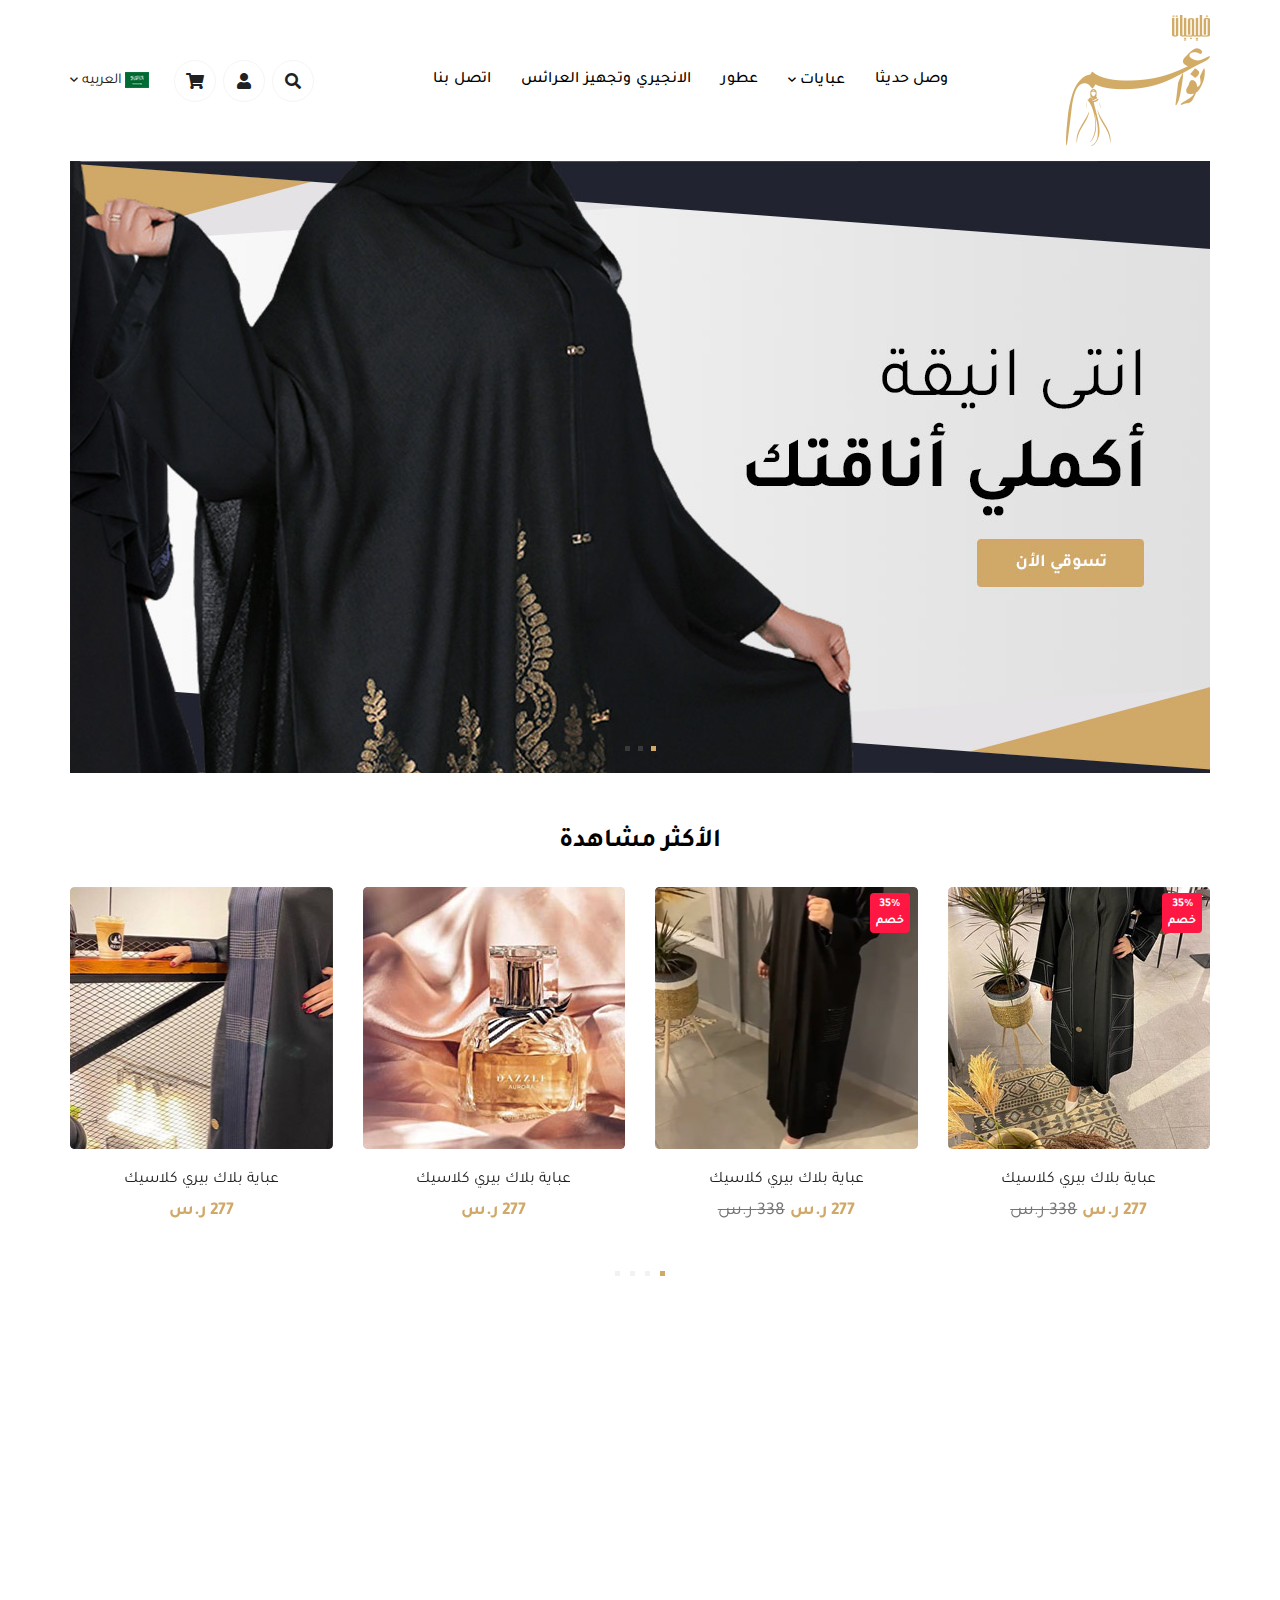
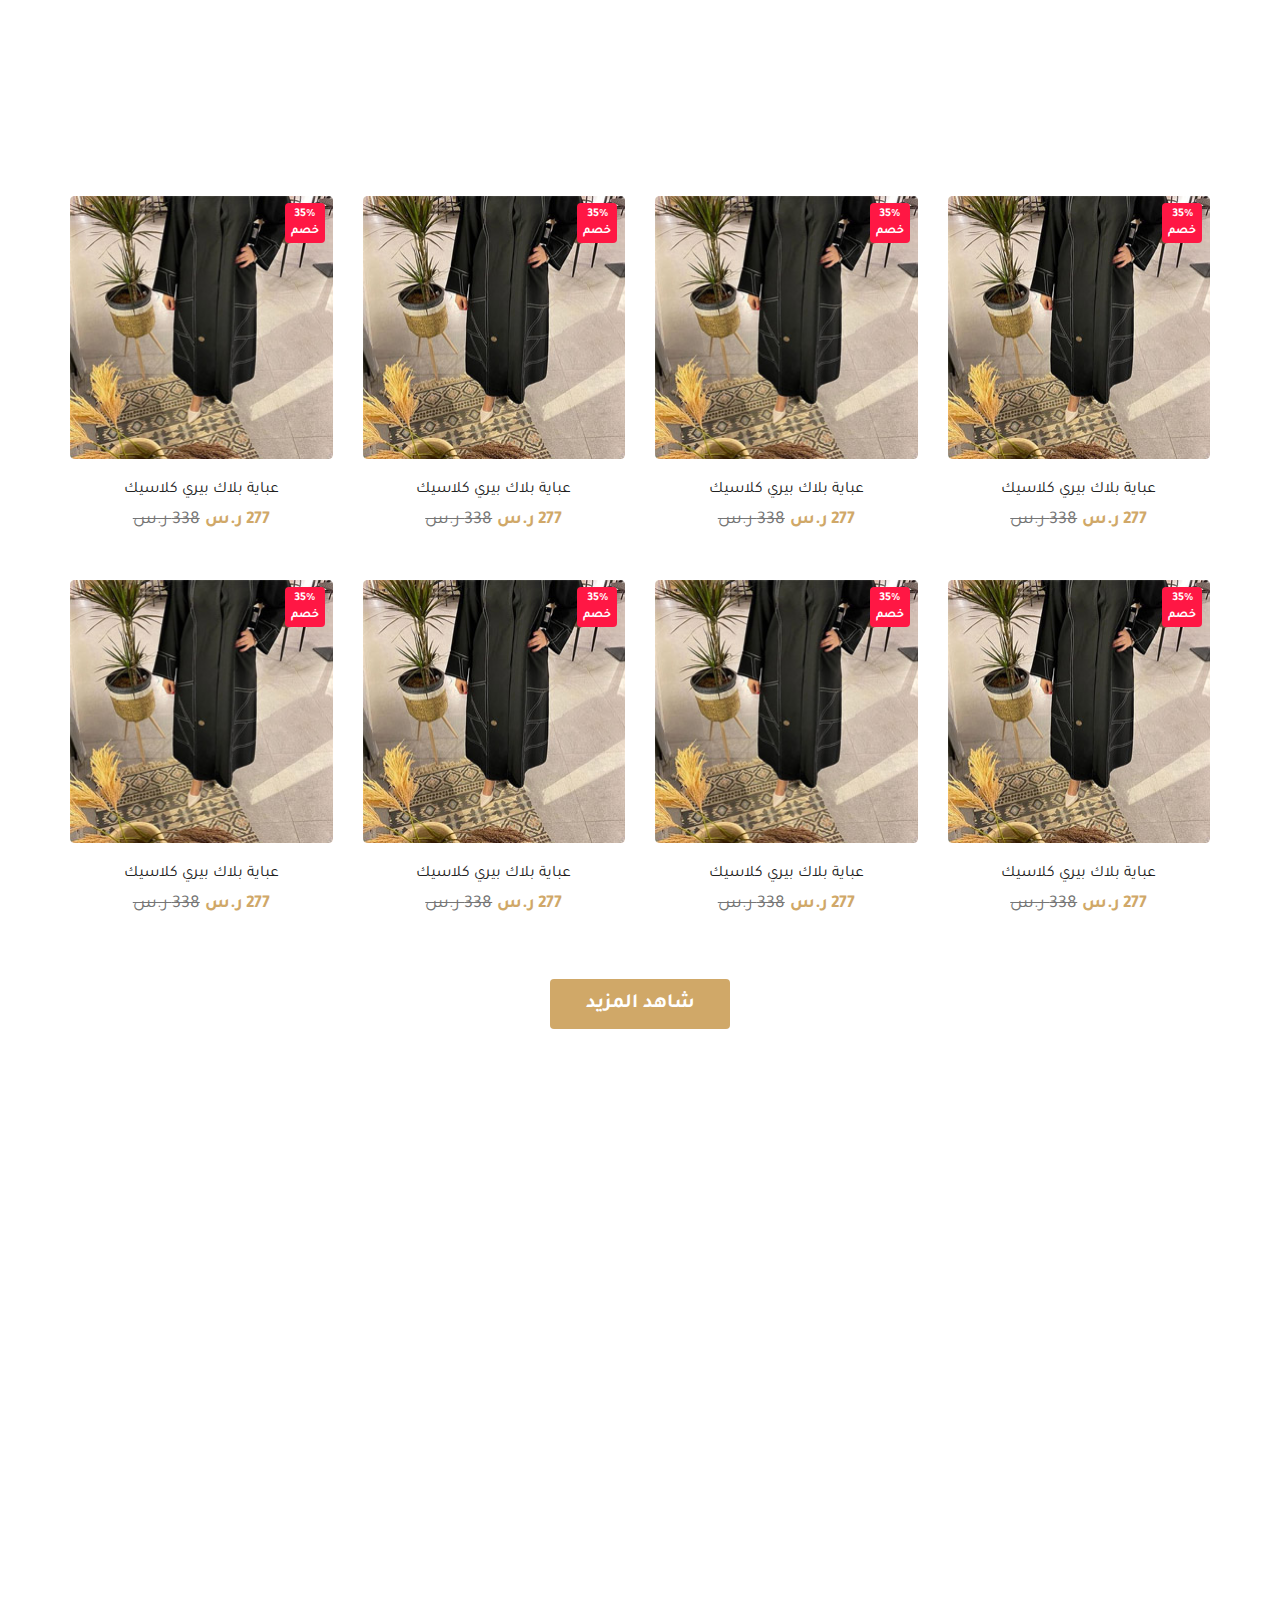
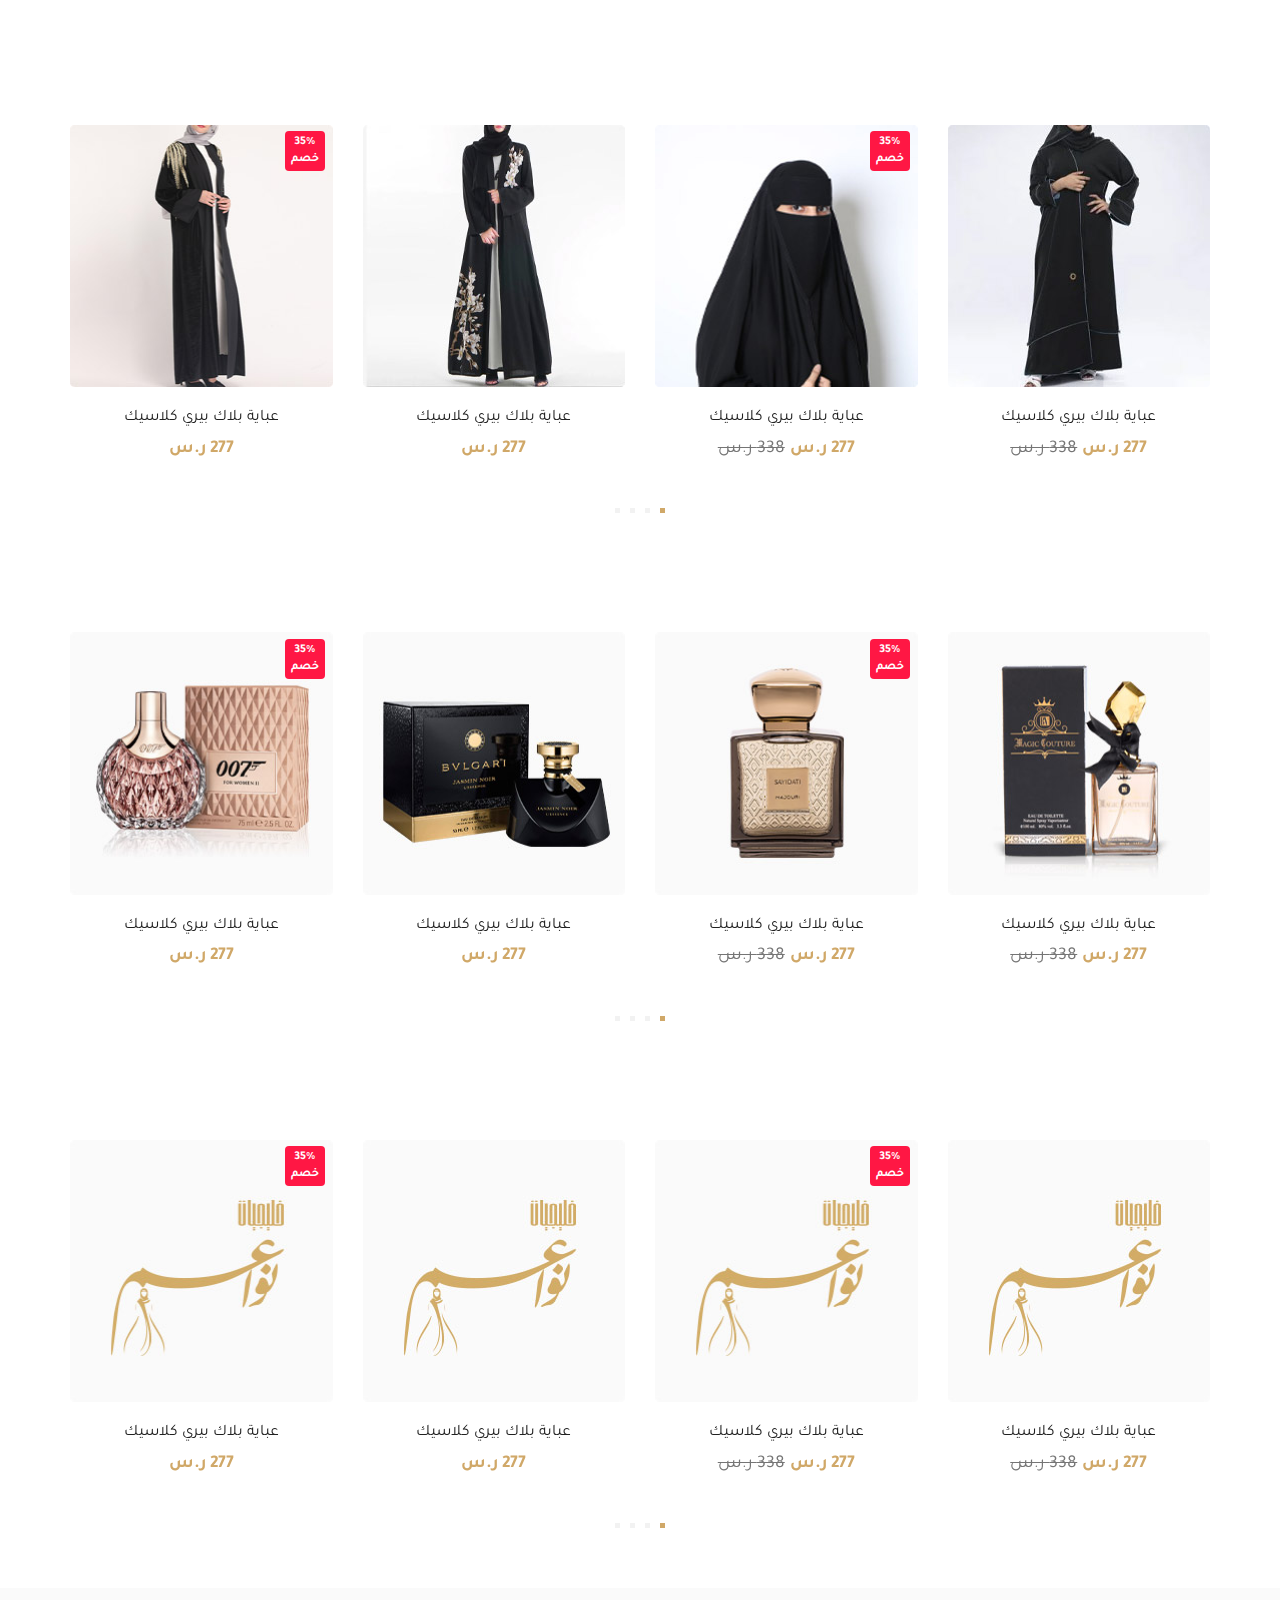
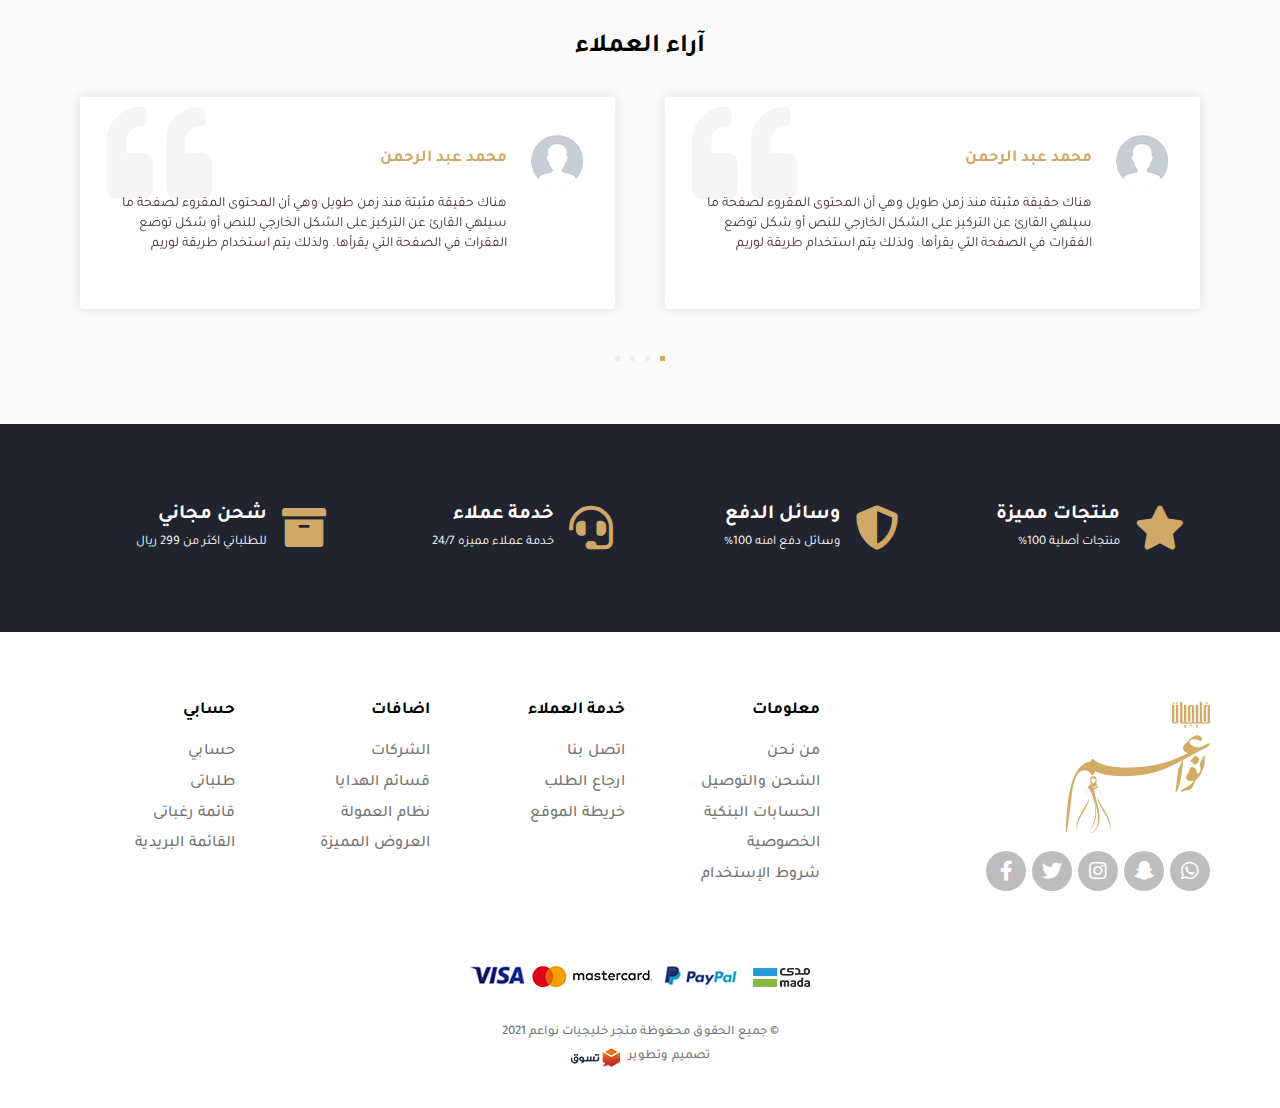
==== commit 4ad86fbe: "modify css" ====
--- a/index-ar.html
+++ b/index-ar.html
@@ -201,34 +201,36 @@
     <!-- main slider -->
     <div class="main-slider">
         <div class="container">
-            <div class="swiper-container">
-                <div class="swiper-wrapper">
-                    <div class="swiper-slide">
-                        <div class="main">
-                            <a href="#!" class="pro-img">
-                                <img src="images/main-slider/01.jpg" class="img-responsive">
-                            </a>
-                        </div>
-                    </div>
-                    <div class="swiper-slide">
-                        <div class="main">
-                            <a href="#!" class="pro-img">
-                                <img src="images/main-slider/01.jpg" class="img-responsive">
-                            </a>
-                        </div>
-                    </div>
-                    <div class="swiper-slide">
-                        <div class="main">
-                            <a href="#!" class="pro-img">
-                                <img src="images/main-slider/01.jpg" class="img-responsive">
-                            </a>
-                        </div>
-                    </div>
-                </div>
-                <div class="swiper-pagination"></div>
-            </div>
-            <div class="swiper-btn-prev swiper-btn"><i class="fas fa-chevron-right"></i></div>
-            <div class="swiper-btn-next swiper-btn"><i class="fas fa-chevron-left"></i></div>
+            <div class="swiper-cont">
+                <div class="swiper-container">
+                    <div class="swiper-wrapper">
+                        <div class="swiper-slide">
+                            <div class="main">
+                                <a href="#!" class="pro-img">
+                                    <img src="images/main-slider/01.jpg" class="img-responsive">
+                                </a>
+                            </div>
+                        </div>
+                        <div class="swiper-slide">
+                            <div class="main">
+                                <a href="#!" class="pro-img">
+                                    <img src="images/main-slider/01.jpg" class="img-responsive">
+                                </a>
+                            </div>
+                        </div>
+                        <div class="swiper-slide">
+                            <div class="main">
+                                <a href="#!" class="pro-img">
+                                    <img src="images/main-slider/01.jpg" class="img-responsive">
+                                </a>
+                            </div>
+                        </div>
+                    </div>
+                    <div class="swiper-pagination"></div>
+                </div>
+                <div class="swiper-btn-prev swiper-btn"><i class="fas fa-chevron-right"></i></div>
+                <div class="swiper-btn-next swiper-btn"><i class="fas fa-chevron-left"></i></div>
+            </div>
         </div>
     </div>
     <!-- main slider -->
--- a/css/style.css
+++ b/css/style.css
@@ -229,6 +229,7 @@
     margin-inline-end: 0;
 }
 .show-icons a{
+    display: flex;
     color: #212121;
     transition: all .3s ease-in-out;
 }
@@ -254,6 +255,9 @@
     margin-bottom: 55px;
 }
 .main {
+    position: relative;
+}
+.swiper-cont{
     position: relative;
 }
 .main .pro-img {
@@ -311,11 +315,11 @@
 }
   
 .swiper-btn.swiper-btn-next {
-    left: 57px;
+    left: -57px;
 }
   
 .swiper-btn.swiper-btn-prev {
-    right: 57px;
+    right: -57px;
 }
   
 .main-slider .swiper-pagination {
@@ -507,11 +511,11 @@
 }
 
 .product-slider .swiper-btn.swiper-btn-next {
-    left: -77px;
+    left: -35px;
 }
 
 .product-slider .swiper-btn.swiper-btn-prev {
-    right: -77px;
+    right: -35px;
 }
 
 .product-slider .swiper-pagination {
@@ -616,6 +620,10 @@
     gap: 30px;
     margin-bottom: 45px;
 }
+.product-cont .product{
+    width: 100%;
+    overflow: hidden;
+}
 .product-grid .product-btn{
     position: relative;
     text-decoration: none;
@@ -969,6 +977,9 @@
     font-family: "TajawalBold";
     font-size: 17px;
     color: #000;
+}
+.nav-foot-cont {
+    margin-bottom: 20px;
 } 
 .nav-foot-li{
     margin-bottom: 8px;
@@ -1016,6 +1027,7 @@
     display: flex;
     align-items: center;
     justify-content: space-between;
+    text-transform: capitalize;
 }
 
 .footer-accordion {
@@ -1050,6 +1062,9 @@
 /*                    menu in phone size                      */
 
 @media (max-width: 1199px){
+    .dropdown-content::before{
+        display: none;
+    }
     .top-header .img-logo img{
         max-width: 150px;
     }
@@ -1152,8 +1167,8 @@
         padding-bottom: 0;
     }
     .chevron-down{
-        color: #212121;
-        font-size: 18px;
+        color: #000;
+        font-size: 16px;
         font-family: "TajawalMedium";
     }
     html[dir=rtl] .big-menu .dropdown-content{
@@ -1607,6 +1622,9 @@
         transition: none;
         box-shadow: none;
     }
+    .cats-dispaly::before{
+        display: none;
+    }
     .cats-dispaly{
         left: 0;
         right: 0;
